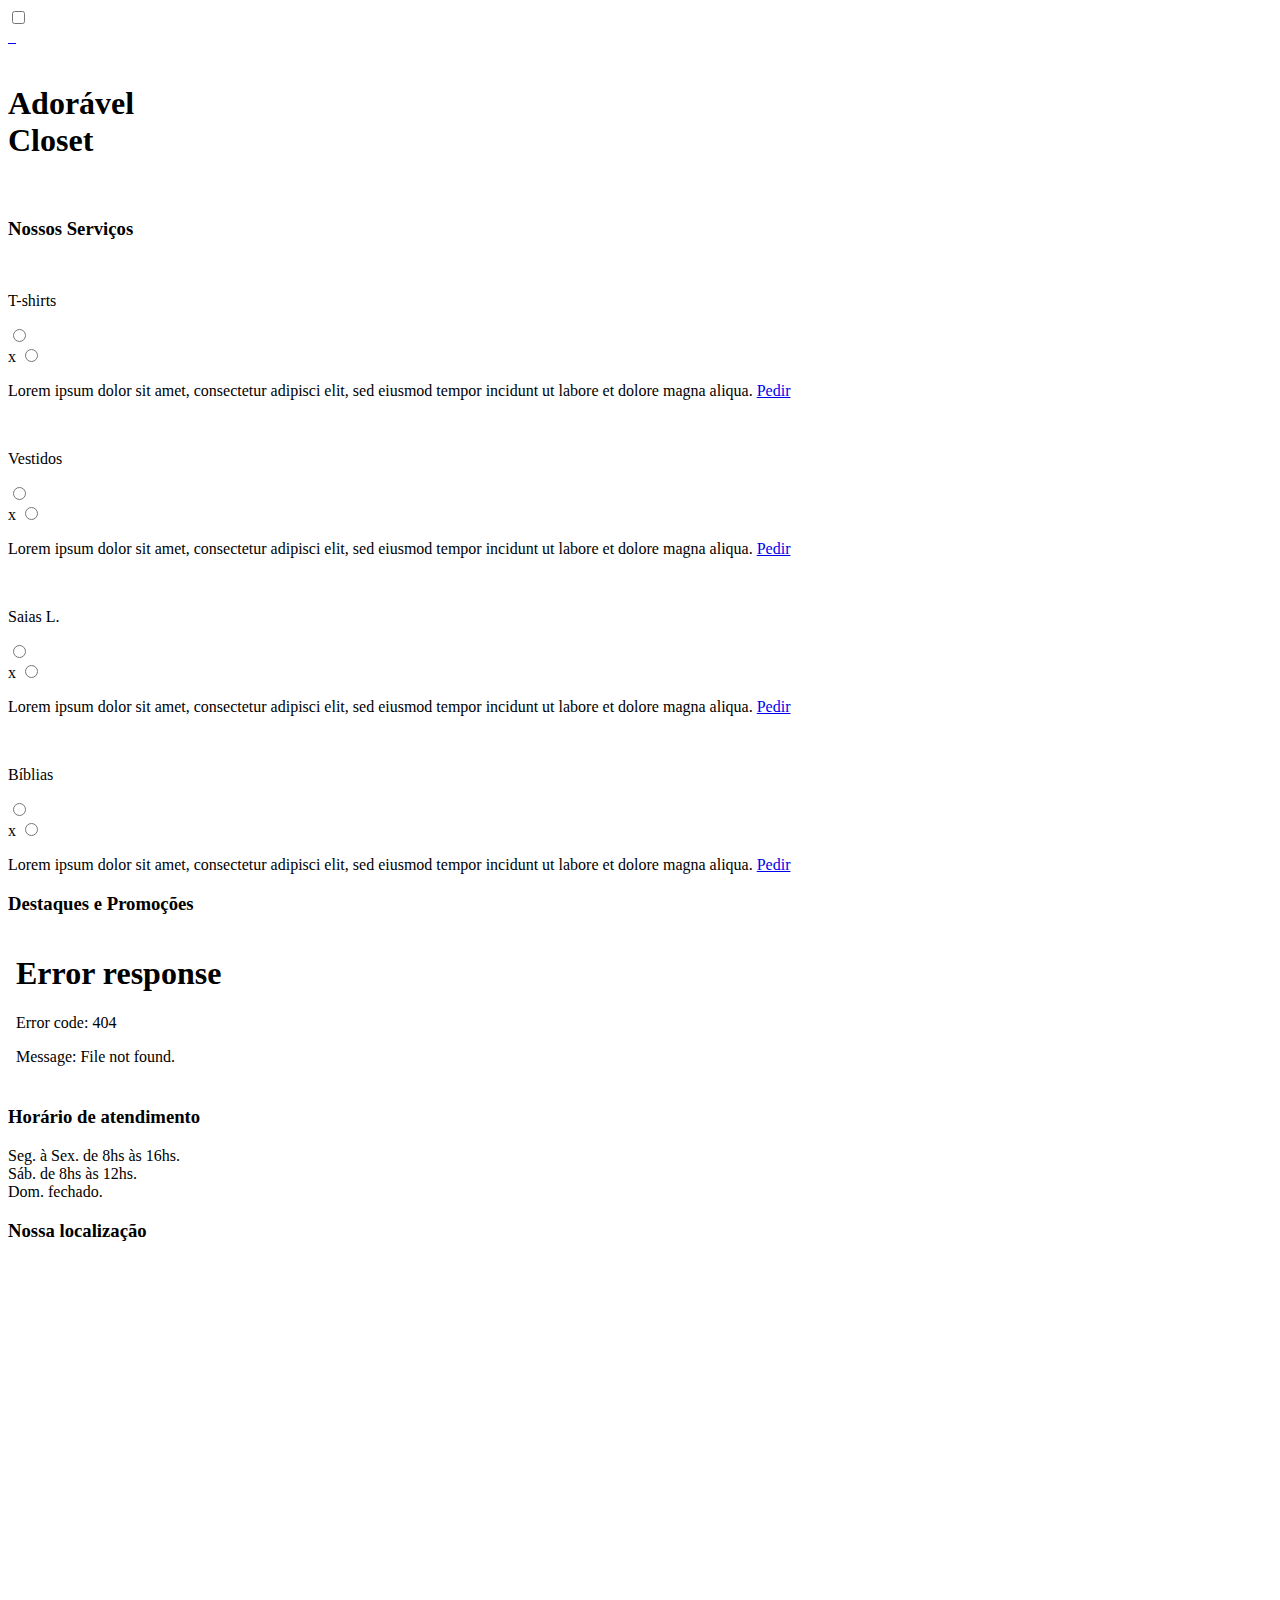
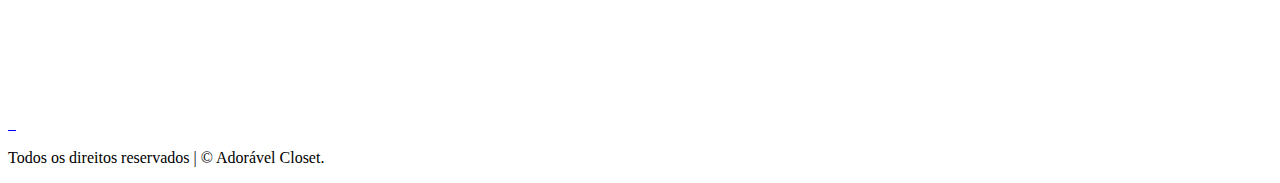
==== index.html @ 3585af01 "Rename Index.html to index.html" ====
<!DOCTYPE html>
<html>

<head>
  <meta charset="UTF-8">
  <meta name="viewport" content="width=device-width, initial-scale=1">
  <link rel="stylesheet" href="assets/css/style.css">
  <title></title>
</head>

<body>
  <label for="check-menu" id="lab-menu"></label>
  <input type="checkbox" name="" id="check-menu" value="" />
  <div class="menu">
    <a class="link-rede" href="https://m.facebook.com/profile.php?id=100011675019200">
      <img class="img-icone" src="assets/img/f.png" alt="" />
    </a>
    <a class="link-rede" href="https://www.instagram.com/adoravel_closet/">
      <img class="img-icone" src="assets/img/i.png" alt="" />
    </a>
    <a class="link-rede" href="https://wa.me/558587224161?text=Olá,%20Adorável%20Closet!">
      <img class="img-icone" src="assets/img/w.png" alt="" />
    </a>
  </div>
  <header class="cabecalho">
    <div class="logo">
      <img class="img-logo" src="assets/img/logo.jpg" alt="">
    </div>
    <h1>Adorável</br> Closet</h1>
    <h2></h2>
    <div class="banner">
      <img class="img-banner" src="assets/img/banner.png" alt="" />
    </div>
  </header>
  <main>
    <h3>Nossos Serviços</h3>
    <section class="bloco" id="bloco1">
      <label for="rad1" class="lab-rad" id="lab-rad1"><img class="img-lab" src="assets/img/img4.png" alt=""><p class="titulo-categ">T-shirts</p></label>
      <input type="radio" name="rads" id="rad1" value="" />
      <div class="card" id="card1">
        <label for="fechar-card" class="lab-fechar">x</label>
        <input type="radio" name="rads" id="fechar-card" value="" />
        <img class="img-categ" src="assets/img/img4.png" alt="" />
        <p class="texto-card">
          Lorem ipsum dolor sit amet, consectetur adipisci elit, sed eiusmod tempor incidunt ut labore et dolore magna aliqua.
          <a class="link-card" href="#">Pedir</a>
        </p>
      </div>
      
      <label for="rad2" class="lab-rad"><img class="img-lab" src="assets/img/img3.png" alt="">
      <p class="titulo-categ">Vestidos</p></label>
      <input type="radio" name="rads" id="rad2" value="" />
      <div class="card" id="card2">
        <label for="fechar-card" class="lab-fechar">x</label>
        <input type="radio" name="rads" id="fechar-card" value="" />
        <img class="img-categ" src="assets/img/img3.png" alt="" />
        <p class="texto-card">
          Lorem ipsum dolor sit amet, consectetur adipisci elit, sed eiusmod tempor incidunt ut labore et dolore magna aliqua.
          <a class="link-card" href="#">Pedir</a>
      </div>
      
      <label for="rad3" class="lab-rad">
        <img class="img-lab" src="assets/img/img5.png" alt="">
        <p class="titulo-categ">Saias L.</p></label>
      <input type="radio" name="rads" id="rad3" value="" />
      <div class="card" id="card3">
        <label for="fechar-card" class="lab-fechar">x</label>
        <input type="radio" name="rads" id="fechar-card" value="" />
        <img class="img-categ" src="assets/img/img5.png" alt="" />
        <p class="texto-card">
          Lorem ipsum dolor sit amet, consectetur adipisci elit, sed eiusmod tempor incidunt ut labore et dolore magna aliqua.
          <a class="link-card" href="#">Pedir</a>
      </div>
      
      <label for="rad4" class="lab-rad">
        <img class="img-lab" src="assets/img/img6.png" alt="">
        <p class="titulo-categ">Bíblias</p></label>
      <input type="radio" name="rads" id="rad4" value="" />
      <div class="card" id="card4">
        <label for="fechar-card" class="lab-fechar">x</label>
        <input type="radio" name="rads" id="fechar-card" value="" />
        <img class="img-categ" src="assets/img/img6.png" alt="" />
        <p class="texto-card">
                  Lorem ipsum dolor sit amet, consectetur adipisci elit, sed eiusmod tempor incidunt ut labore et dolore magna aliqua.
        <a class="link-card" href="#">Pedir</a>
      </div>
      
    </section>
    
    
    <h3>Destaques e Promoções</h3>
    <section class="bloco">
      <div class="slide-destaques">
        <iframe src="assets/html/pagdestaques.html" frameborder="0" width="" height="" class="iframe-dest"></iframe>
      </div>
    </section>
    <h3>Horário de atendimento</h3>
    <section class="bloco" id="bloco-horario">
      <p class="texto-hora">
        Seg. à Sex. de 8hs às 16hs.</br>
        Sáb. de 8hs às 12hs.</br>
        Dom. fechado.
      </p>
    </section>
    
    <h3>Nossa localização</h3>
    <section class="bloco" id="bloco-local">
      
       <iframe class="iframe-local" src="https://www.google.com/maps/embed?pb=!1m18!1m12!1m3!1d3981.140883485526!2d-38.625360199999996!3d-3.7795104!2m3!1f0!2f0!3f0!3m2!1i1024!2i768!4f13.1!3m3!1m2!1s0x7c74cecf295124b%3A0x5a8c02494056b98f!2sRua%20Luminosa%2C%204169%20-%20Mal.%20Rondon%2C%20Fortaleza%20-%20CE%2C%2060540-256!5e0!3m2!1spt-BR!2sbr!4v1653739055328!5m2!1spt-BR!2sbr" width="600" height="450" style="border:0;" allowfullscreen="" loading="lazy" referrerpolicy="no-referrer-when-downgrade"></iframe>
    </section>
  </main>
  <footer class="rodape">
    <div class="menu-rodape" id="menu-rodape">
      <a class="link-rede" href="https://m.facebook.com/profile.php?id=100011675019200">
        <img class="img-icone" src="assets/img/f.png" alt="" />
        </a>
      <a class="link-rede" href="https://www.instagram.com/adoravel_closet/">
        <img class="img-icone" src="assets/img/i.png" alt="" />
      </a>
      <a class="link-rede" href="https://wa.me/558587224161?text=Olá,%20Adorável%20Closet!">
        <img class="img-icone" src="assets/img/w.png" alt="" />
      </a>
    </div>
    <p class="copy">Todos os direitos reservados | © Adorável Closet.</p>
  </footer>
</body>

</html>
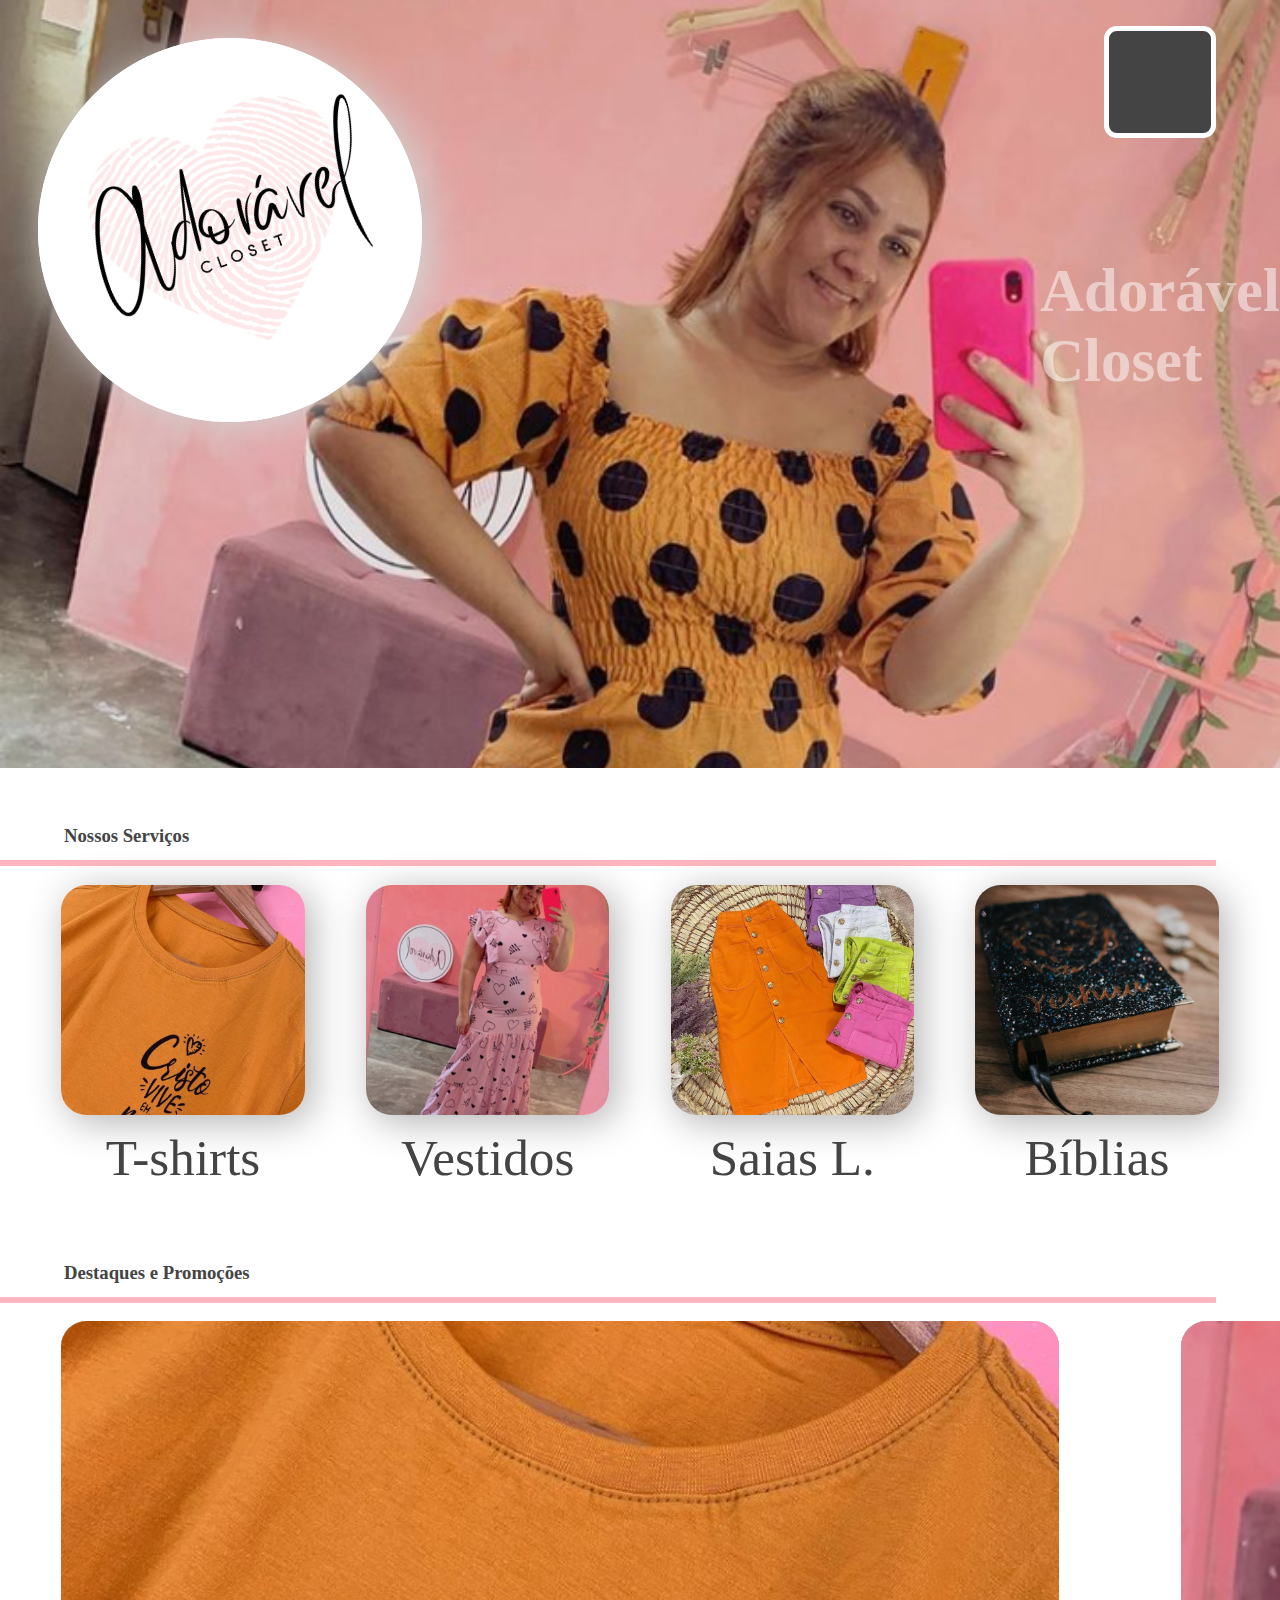
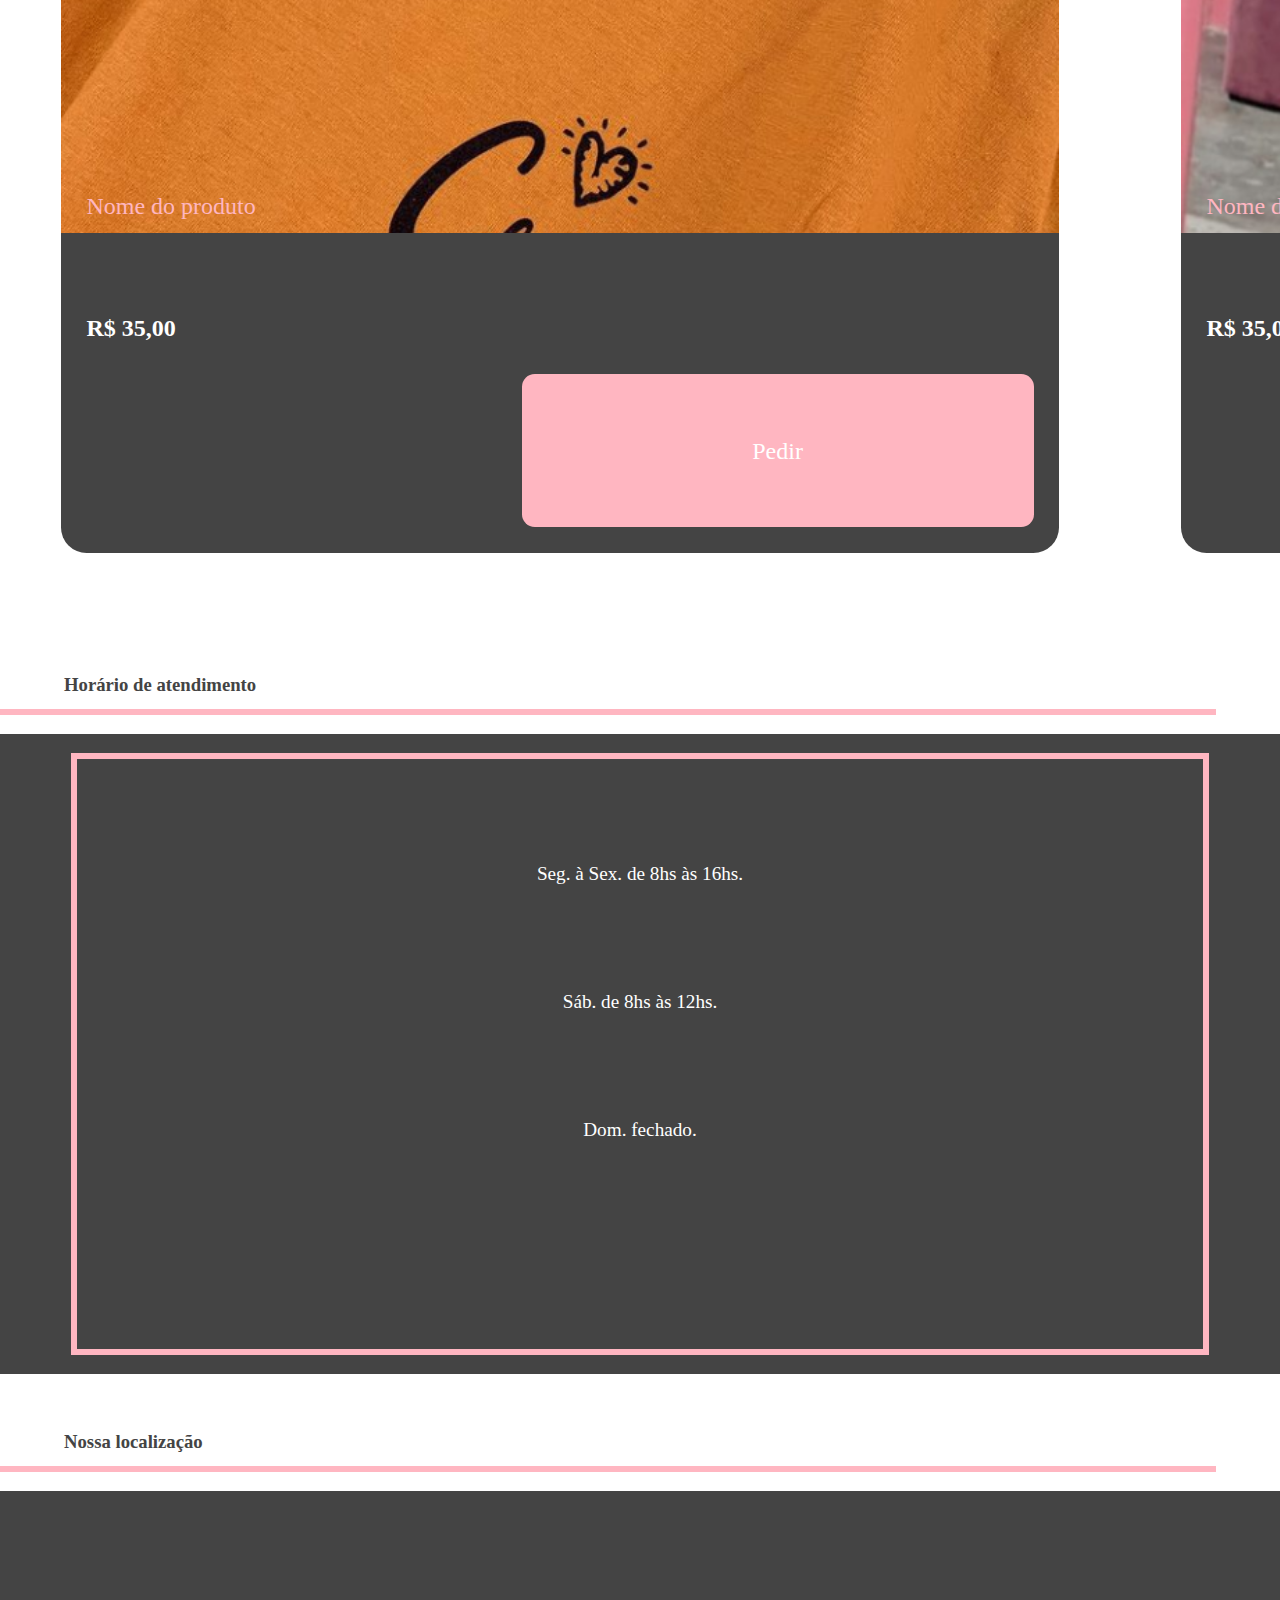
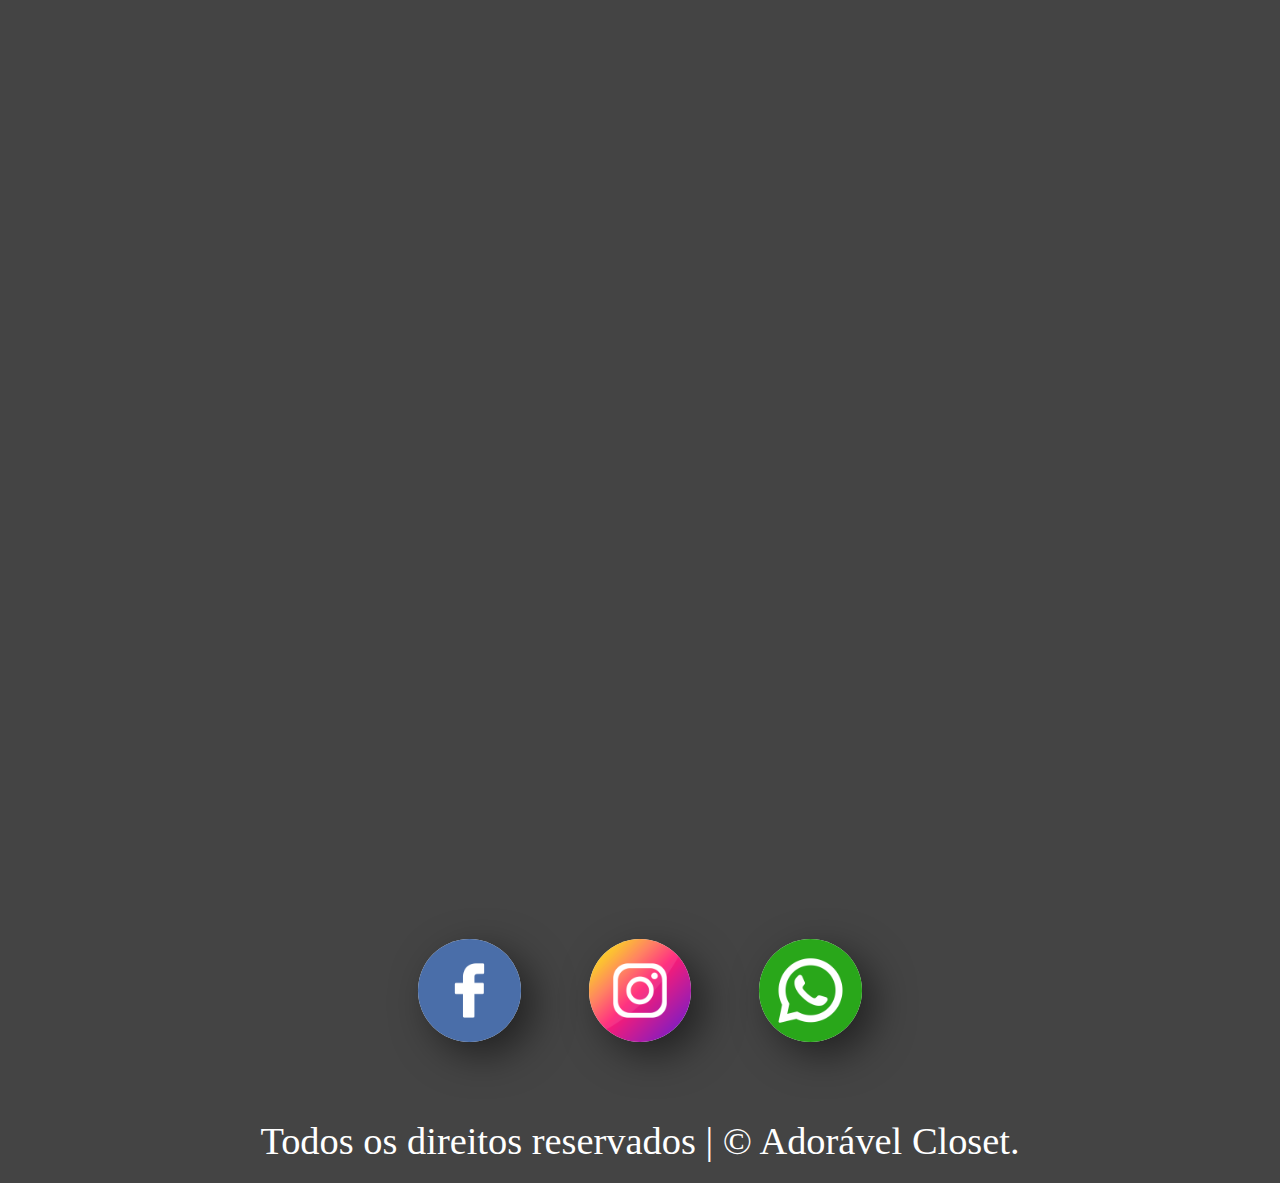
==== commit 175c3ecb: "Update index.html" ====
--- a/index.html
+++ b/index.html
@@ -43,7 +43,7 @@
         <img class="img-categ" src="assets/img/img4.png" alt="" />
         <p class="texto-card">
           Lorem ipsum dolor sit amet, consectetur adipisci elit, sed eiusmod tempor incidunt ut labore et dolore magna aliqua.
-          <a class="link-card" href="#">Pedir</a>
+          <a class="link-card" href="https://wa.me/558587224161?text=Olá,%20Adorável%20Closet!">Pedir</a>
         </p>
       </div>
       
@@ -56,7 +56,8 @@
         <img class="img-categ" src="assets/img/img3.png" alt="" />
         <p class="texto-card">
           Lorem ipsum dolor sit amet, consectetur adipisci elit, sed eiusmod tempor incidunt ut labore et dolore magna aliqua.
-          <a class="link-card" href="#">Pedir</a>
+          <a class="link-card" href="https://wa.me/558587224161?text=Olá,%20Adorável%20Closet!">Pedir</a>
+          </p>
       </div>
       
       <label for="rad3" class="lab-rad">
@@ -69,7 +70,8 @@
         <img class="img-categ" src="assets/img/img5.png" alt="" />
         <p class="texto-card">
           Lorem ipsum dolor sit amet, consectetur adipisci elit, sed eiusmod tempor incidunt ut labore et dolore magna aliqua.
-          <a class="link-card" href="#">Pedir</a>
+          <a class="link-card" href="https://wa.me/558587224161?text=Olá,%20Adorável%20Closet!">Pedir</a>
+          </p>
       </div>
       
       <label for="rad4" class="lab-rad">
@@ -82,7 +84,8 @@
         <img class="img-categ" src="assets/img/img6.png" alt="" />
         <p class="texto-card">
                   Lorem ipsum dolor sit amet, consectetur adipisci elit, sed eiusmod tempor incidunt ut labore et dolore magna aliqua.
-        <a class="link-card" href="#">Pedir</a>
+        <a class="link-card" href="https://wa.me/558587224161?text=Olá,%20Adorável%20Closet!">Pedir</a>
+        </p>
       </div>
       
     </section>
--- a/assets/css/style.css
+++ b/assets/css/style.css
@@ -0,0 +1,345 @@
+body{
+  margin: 0;
+  padding: 0;
+  font-size: 1rem;
+  font-family: 'roboto';
+  color: #444;
+}
+.cabecalho{
+  background: whitesmoke;
+  width: 100vw;
+  height: 60vw;
+  position: relative;
+  margin-top: 0;
+  transition: .1s;
+}
+.banner{
+  position: absolute;
+  width: 100%;
+  height: 100%;
+  top: 0;
+  background: white;
+}
+.img-banner{
+  width: 100%;
+  height: 100%;
+  object-fit: cover;
+  object-position: top;
+}
+h1{
+  position: absolute;
+  margin: auto;
+  background: ;
+  right: 0;
+  top: 20vw;
+  font-family: ;
+  font-size: 3.8rem;
+  width: ;
+  color: white;
+  font-weight: 900;
+  z-index: 9;
+  text-shadow: 1vw 1vw 3vw whit;
+  opacity: .5;
+}
+h2{
+  background: red;
+  position: absolute;
+  width: ;
+  font-size: 1rem;
+  left: 37.2vw;
+  top: 48vw;
+  color: lightpink;
+  font-weight: 300;
+  letter-spacing: 1vw;
+  font-weight: 900;
+}
+.logo{
+  background: white;
+  position: relative;
+  margin: ;
+  width: 30vw;
+  height: 30vw;
+  left: 3vw;
+  top: 3vw;
+  border-radius: 100%;
+  box-shadow: .5vw .5vw 3vw lightgrey;
+  animation-name: animalogo;
+  animation-duration: 3s;
+  z-index: 9;
+  transform: rotate(-20deg)
+}
+@keyframes animalogo{
+  25%{
+    
+  }
+  50%{
+    
+  }
+  75%{
+    
+  }
+  100%{
+    
+  }
+}
+.img-logo{
+  width: 100%;
+  height: 100%;
+  border-radius: 100%;
+}
+#lab-menu{
+  background: #444;
+  width: 8vw;
+  height: 8vw;
+  display: block;
+  position: absolute;
+  right: 5vw;
+  top: 2vw;
+  border-radius: 1vw;
+  z-index: 9;
+  border: .4vw solid white;
+}
+.menu{
+  background: white;
+  width: 40vw;
+  height: 10vw;
+  position: absolute;
+  right: 15vw;
+  top: 1.5vw;
+  display: flex;
+  justify-content: space-evenly;
+}
+.link-rede{
+  display: block;
+  width: 8vw;
+  height: 8vw;
+  position: relative;
+  top: 1vw;
+  border-radius: 100%;
+  background: whitesmoke;
+  box-shadow: 1vw 1vw 3vw rgba(0, 0, 0, .5);
+}
+#check-menu{
+  display: none;
+}
+#check-menu:checked~.cabecalho{
+  transition: .1s;
+  margin-top: 13vw;
+}
+
+main{
+  background: white;
+  width: 100vw;
+  height: vw;
+  position: relative;
+}
+h3{
+  padding-top: 3vw;
+  padding-left: 5vw;
+  padding-bottom: 1vw;
+  background: white;
+  border-bottom: solid .5vw lightpink;
+  width: 90vw;
+}
+.bloco{
+  background: white;
+  width: 100vw;
+  height: vw;
+  display: flex;
+  justify-content: space-evenly;
+  
+}
+#bloco1{
+  height: 25vw;
+}
+.lab-rad{
+  background: white;
+  display: block;
+  width: 19vw;
+  position: relative;
+  height: 18vw;
+  border-radius: 2vw;
+  box-shadow: .5vw .5vw 3vw rgba(0,0,0,.3);
+}
+.titulo-categ{
+  position: relative;
+  top: 15vw;
+  font-weight: 500;
+  font-size: 4vw;
+  text-align: center;
+}
+#rad1,#rad2,#rad3,#rad4{
+  display: none;
+}
+.card{
+  background: white;
+  position: relative;
+  width: 100vw;
+  height: 168vw;
+  z-index: 9;
+  position: absolute;
+  left: -100vw;
+  top: 35vw;
+  transition: .3s;
+}
+.texto-card{
+  background: pink;
+  position: relative;
+  width: 80vw;
+  margin: auto;
+  padding: 5vw;
+}
+.link-card{
+  background: #444;
+  color: white;
+  display: block;
+  padding: 2vw;
+  position: relative;
+  top: 2vw;
+  text-align: center;
+  font-size: 1.5rem;
+  text-decoration: none;
+}
+#rad1:checked~#card1{
+  transition: .3s;
+  left: 0;
+  background: ;
+}
+#rad2:checked~#card2{
+  transition: .3s;
+  left: 0;
+  background: ;
+}
+#rad3:checked~#card3{
+  transition: .3s;
+  left: 0;
+  background: ;
+}
+#rad4:checked~#card4{
+  transition: .3s;
+  left: 0;
+}
+
+.lab-fechar{
+  background: #444;
+  text-align: center;
+  line-height: 8vw;
+  width: 8vw;
+  height: 8vw;
+  border-radius: 100%;
+  display: block;
+  position: absolute;
+  right: 7vw;
+  top: 4vw;
+  color: white;
+  font-weight: 500;
+  z-index: 9;
+}
+.img-lab{
+  width: 100%;
+  height: 100%;
+  border-radius: 2vw;
+  object-fit: cover;
+  object-position: center;
+  position: absolute;
+}
+.img-categ{
+  background: whitesmoke;
+  object-fit: cover;
+  object-position: center;
+  width: 90vw;
+  height: 90vw;
+  position: relative;
+  margin: auto;
+  display: block;
+  top: 2vw;
+  border-radius: 2vw;
+}
+.slide-destaques{
+  background: whitesmoke;
+  width: 100vw;
+  height: 70vw;
+  position: relative;
+  display: flex;
+  justify-content: space-around;
+}
+#fechar-card{
+  display: none;
+}
+.iframe-dest{
+  background: white;
+  width: 100vw;
+  height: 70vw;
+  margin: auto;
+  position: relative;
+  
+}
+.destaques{
+  background: red;
+  width: 80vw;
+  height: 60vw;
+  position: relative;
+  display: block;
+}
+.card-destaques{
+  background: #444;
+  width: 80vw;
+  height: 50vw;
+}
+#bloco-horario{
+  background: #444;
+  width: 100vw;
+  height: 50vw;
+}
+.texto-hora{
+  border: solid lightpink .5vw;
+  padding: 4vw;
+  height: vw;
+  width: 80vw;
+  text-align: center;
+  line-height: 10vw;
+  font-size: 1.2rem;
+  color: white;
+  font-weight: 300;
+}
+#bloco-local{
+  height: 70vw;
+  background: #444;
+  border-top: solid #444 1vw;
+}
+.iframe-local{
+  width: 98vw;
+  height: 70vw;
+  margin: auto;
+}
+.rodape{
+  background: #444;
+  width: 100vw;
+  height: 30vw;
+  position: relative;
+}
+.menu-rodape{
+  background: transparent;
+  width: 40vw;
+  height: 10vw;
+  position: relative;
+  margin: auto;
+  top: 10vw;
+  display: flex;
+  justify-content: space-around;
+}
+.img-icone{
+  width: 100%;
+  height: 100%;
+  border-radius: 100%;
+  
+}
+.copy{
+  background: transparent;
+  color: white;
+  text-align: center;
+  position: relative;
+  top: 15vw;
+  margin: auto;
+  font-size: 3vw;
+}
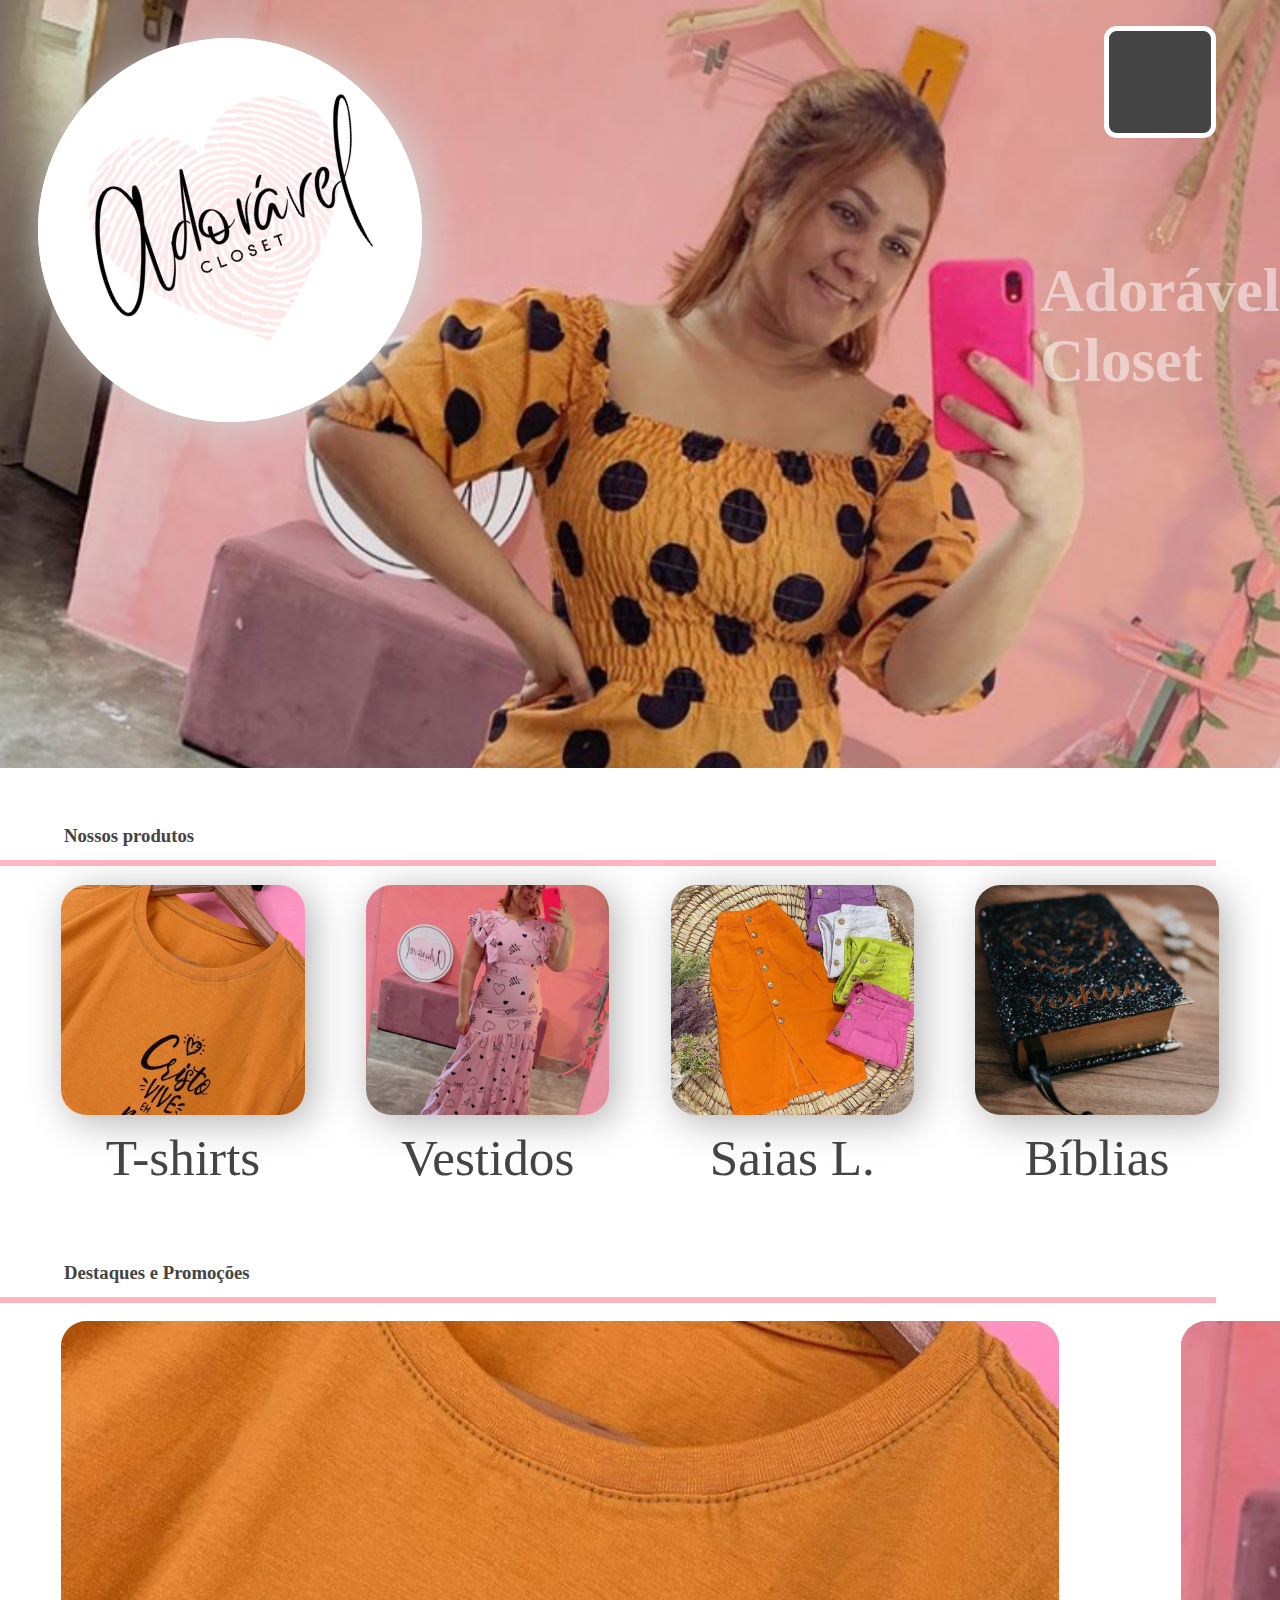
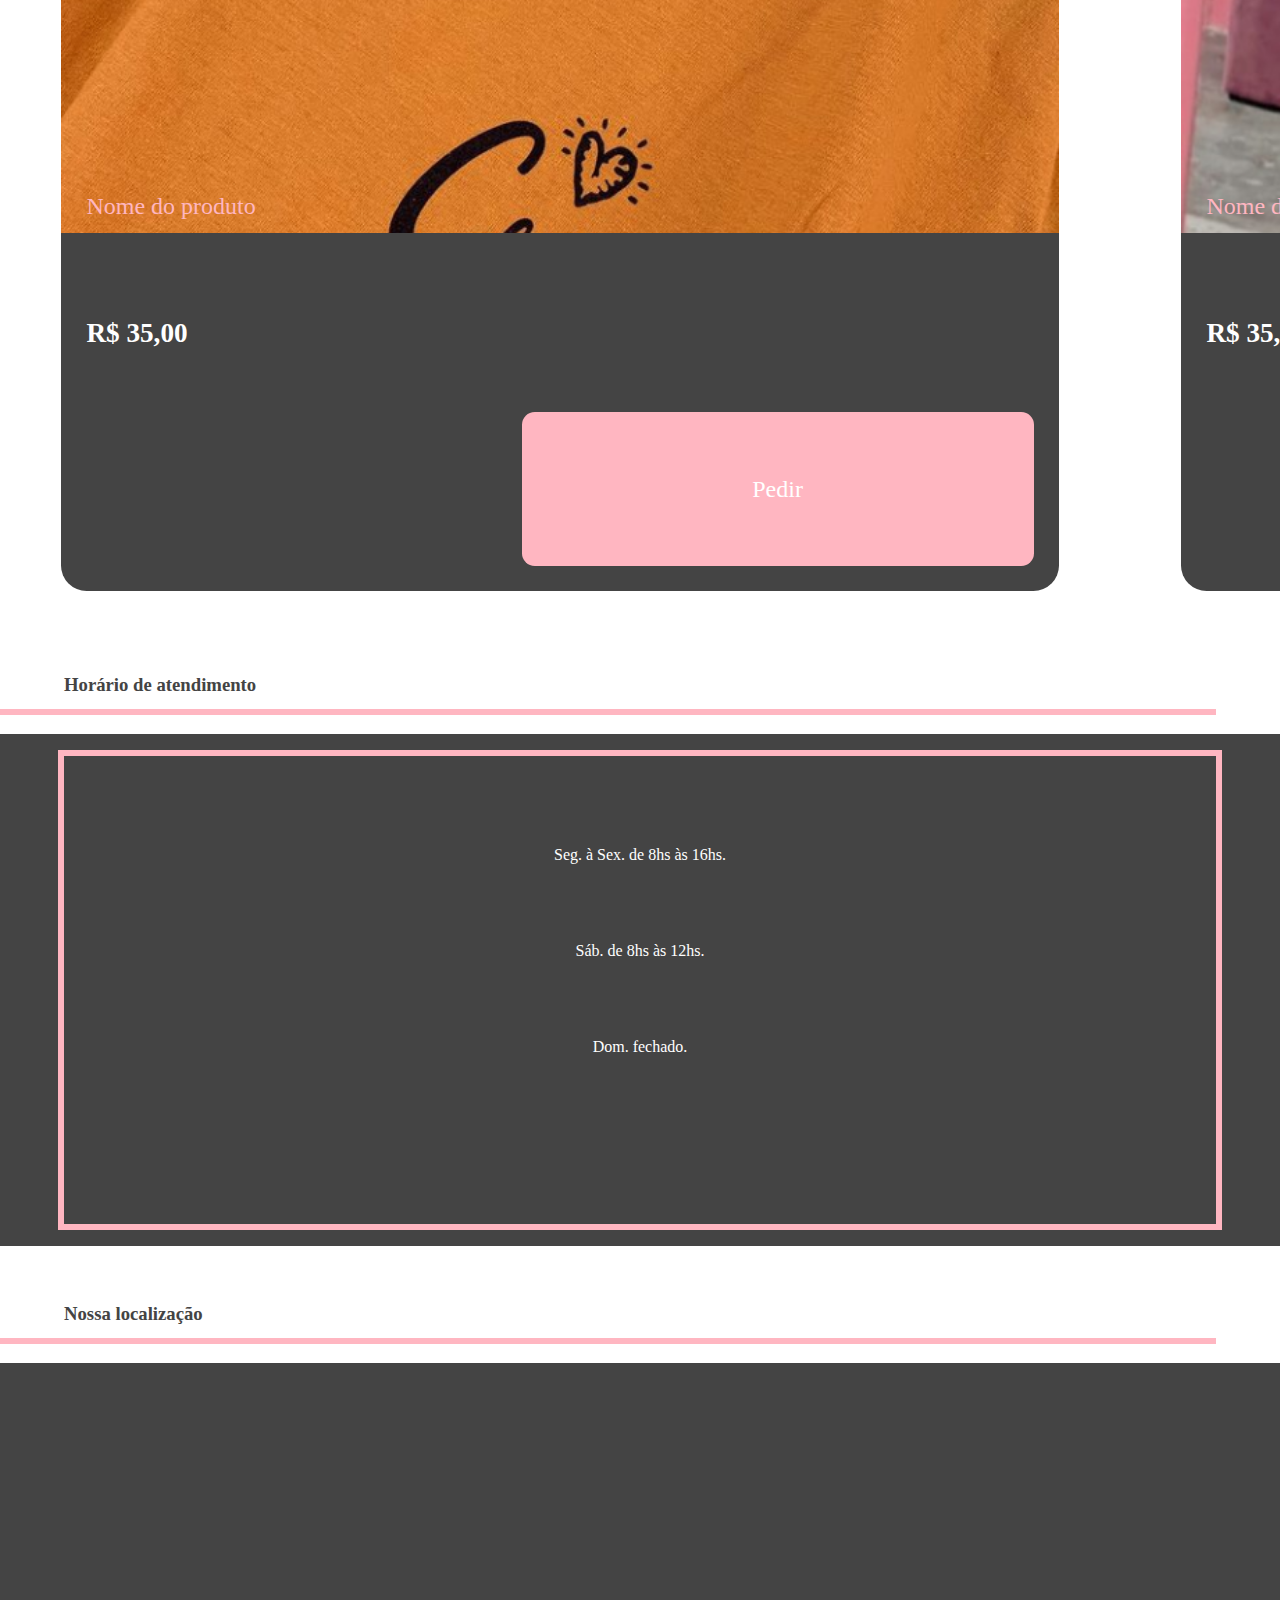
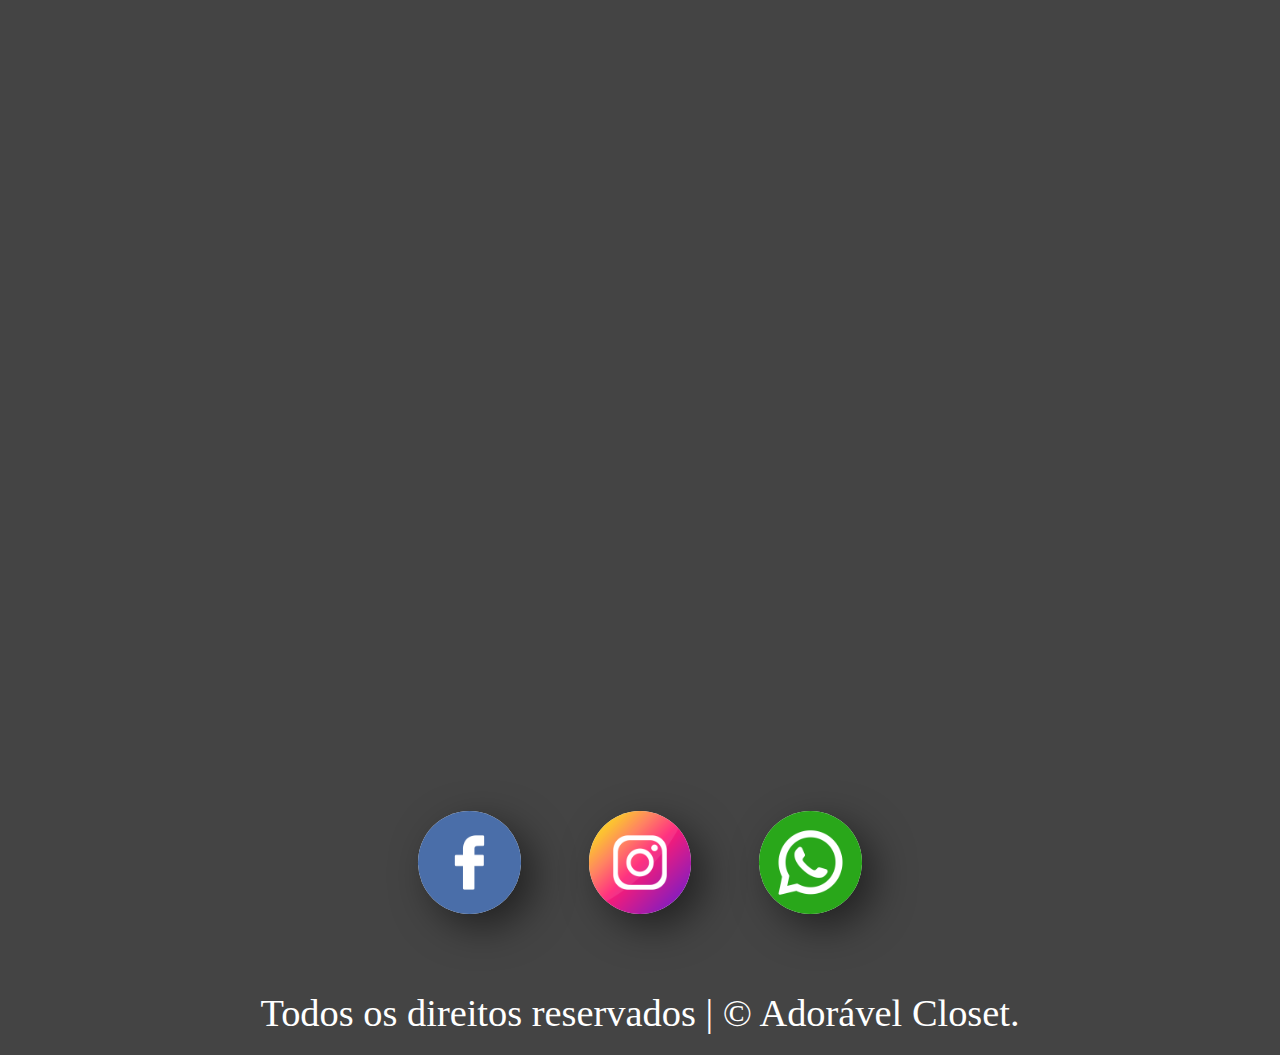
==== commit 69eae77b: "Update index.html" ====
--- a/index.html
+++ b/index.html
@@ -33,7 +33,7 @@
     </div>
   </header>
   <main>
-    <h3>Nossos Serviços</h3>
+    <h3>Nossos produtos</h3>
     <section class="bloco" id="bloco1">
       <label for="rad1" class="lab-rad" id="lab-rad1"><img class="img-lab" src="assets/img/img4.png" alt=""><p class="titulo-categ">T-shirts</p></label>
       <input type="radio" name="rads" id="rad1" value="" />
--- a/assets/css/style.css
+++ b/assets/css/style.css
@@ -172,14 +172,14 @@
   display: none;
 }
 .card{
-  background: white;
-  position: relative;
-  width: 100vw;
-  height: 168vw;
+  background: whitesmoke;
+  position: relative;
+  width: 100vw;
+  height: 158vw;
   z-index: 9;
   position: absolute;
   left: -100vw;
-  top: 35vw;
+  top: 34.5vw;
   transition: .3s;
 }
 .texto-card{
@@ -230,7 +230,7 @@
   display: block;
   position: absolute;
   right: 7vw;
-  top: 4vw;
+  top: 7vw;
   color: white;
   font-weight: 500;
   z-index: 9;
@@ -248,11 +248,11 @@
   object-fit: cover;
   object-position: center;
   width: 90vw;
-  height: 90vw;
-  position: relative;
-  margin: auto;
-  display: block;
-  top: 2vw;
+  height: 100vw;
+  position: relative;
+  margin: auto;
+  display: block;
+  top: 5vw;
   border-radius: 2vw;
 }
 .slide-destaques{
@@ -275,9 +275,9 @@
   
 }
 .destaques{
-  background: red;
+  background: white;
   width: 80vw;
-  height: 60vw;
+  height: 70vw;
   position: relative;
   display: block;
 }
@@ -289,16 +289,16 @@
 #bloco-horario{
   background: #444;
   width: 100vw;
-  height: 50vw;
+  height: 40vw;
 }
 .texto-hora{
   border: solid lightpink .5vw;
   padding: 4vw;
   height: vw;
-  width: 80vw;
-  text-align: center;
-  line-height: 10vw;
-  font-size: 1.2rem;
+  width: 82vw;
+  text-align: center;
+  line-height: 7.5vw;
+  font-size: 1rem;
   color: white;
   font-weight: 300;
 }
@@ -343,3 +343,4 @@
   margin: auto;
   font-size: 3vw;
 }
+
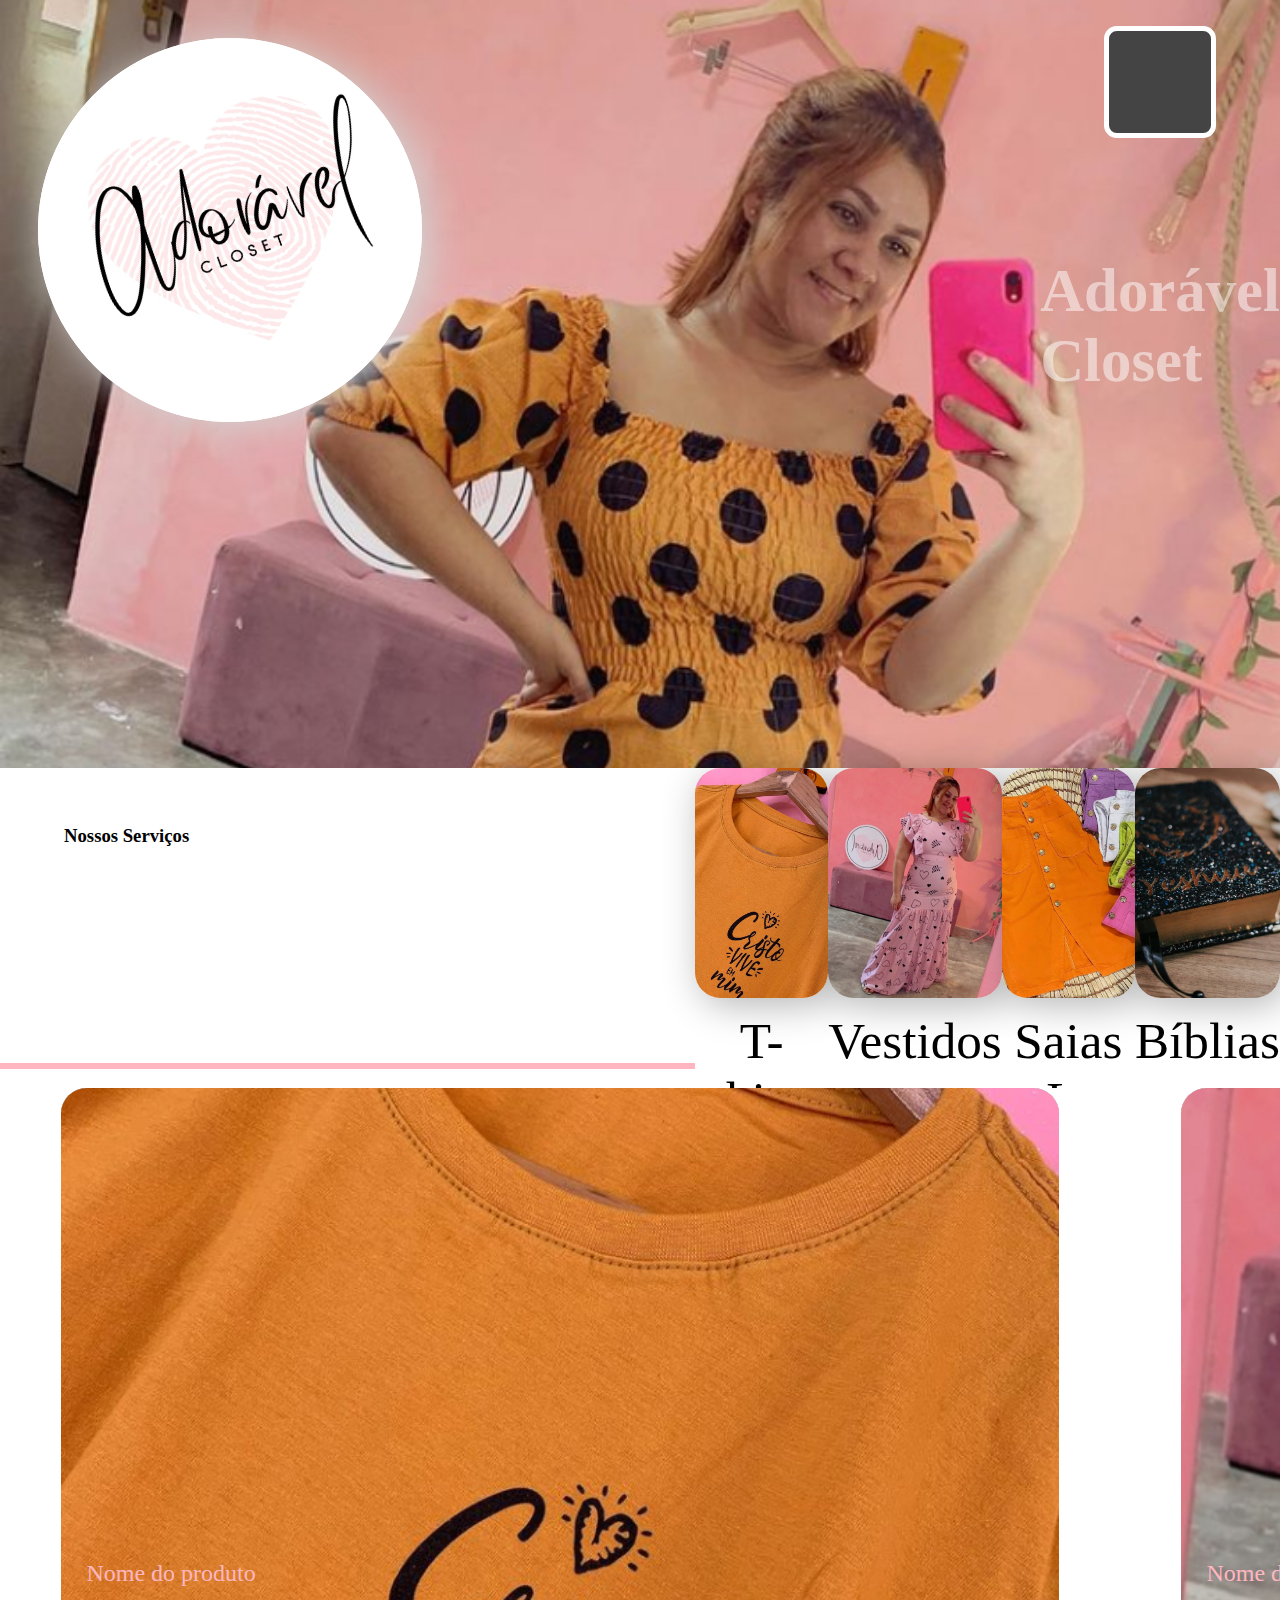
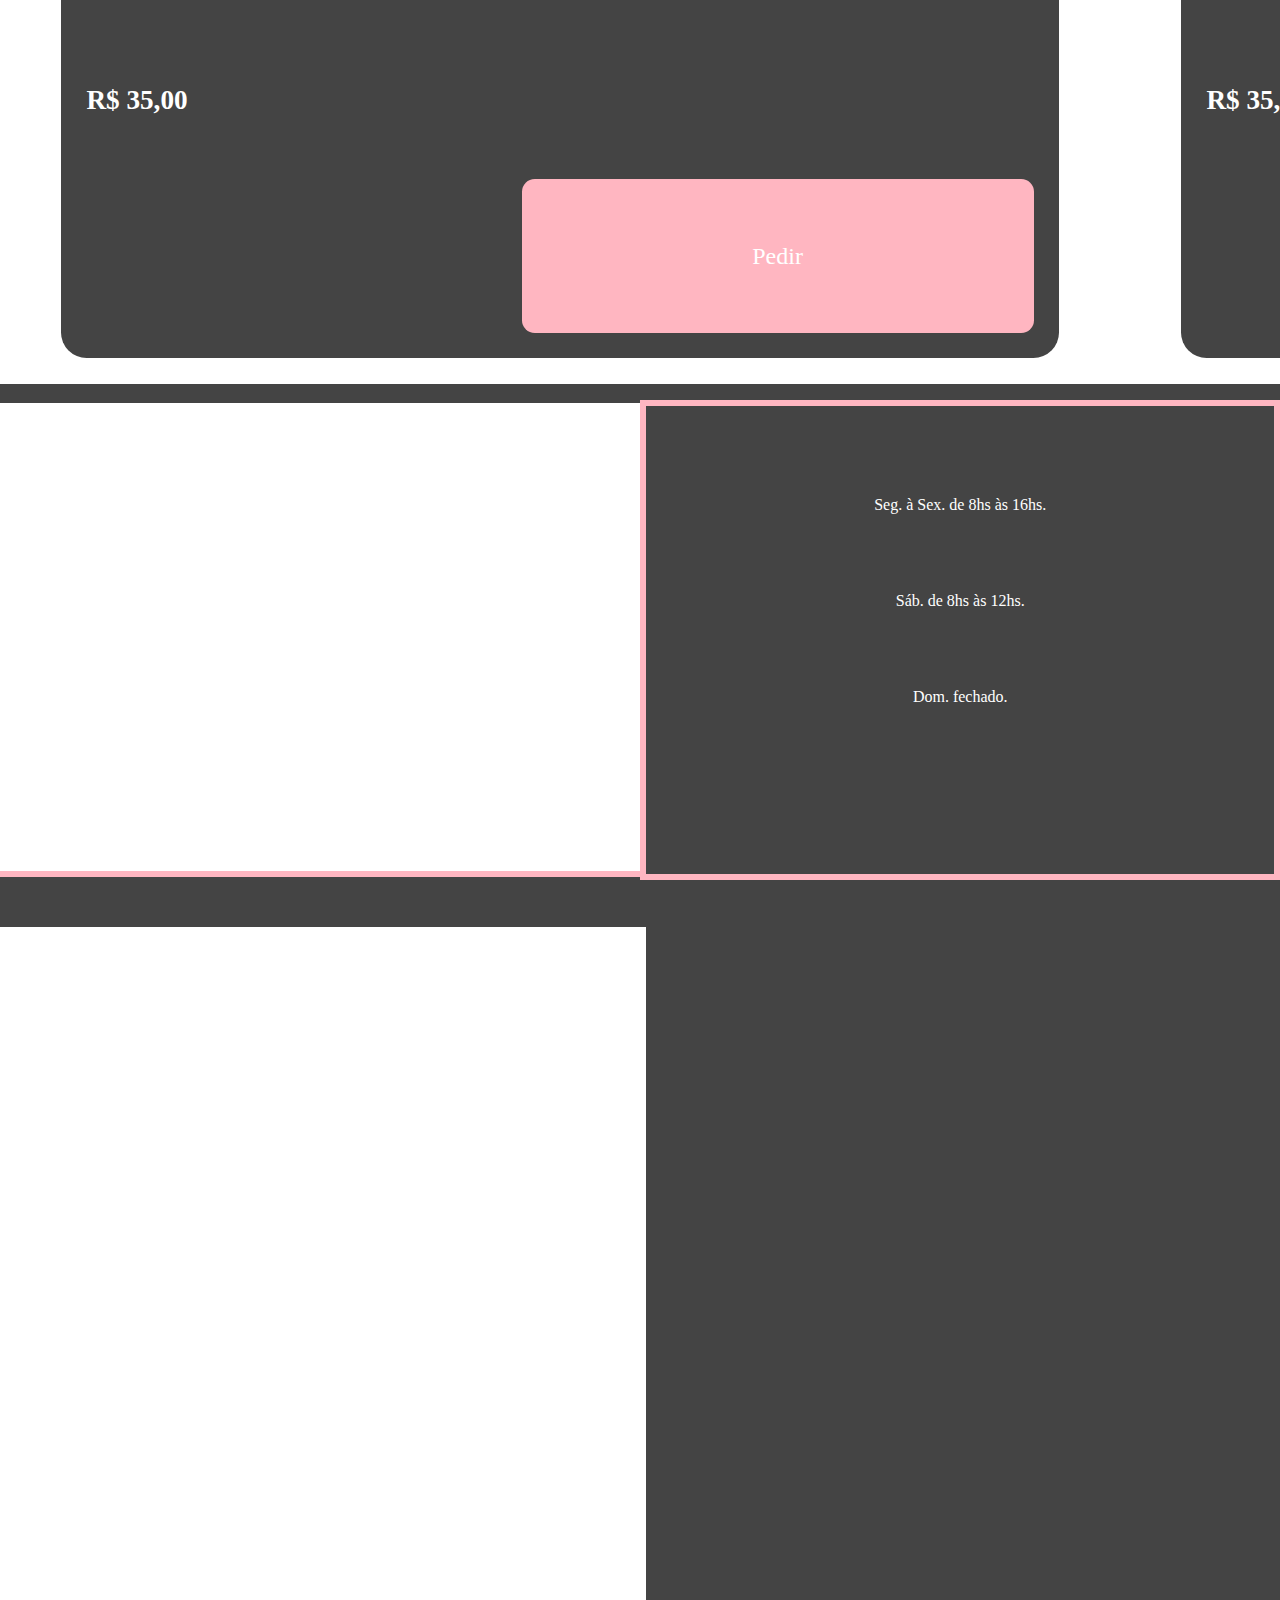
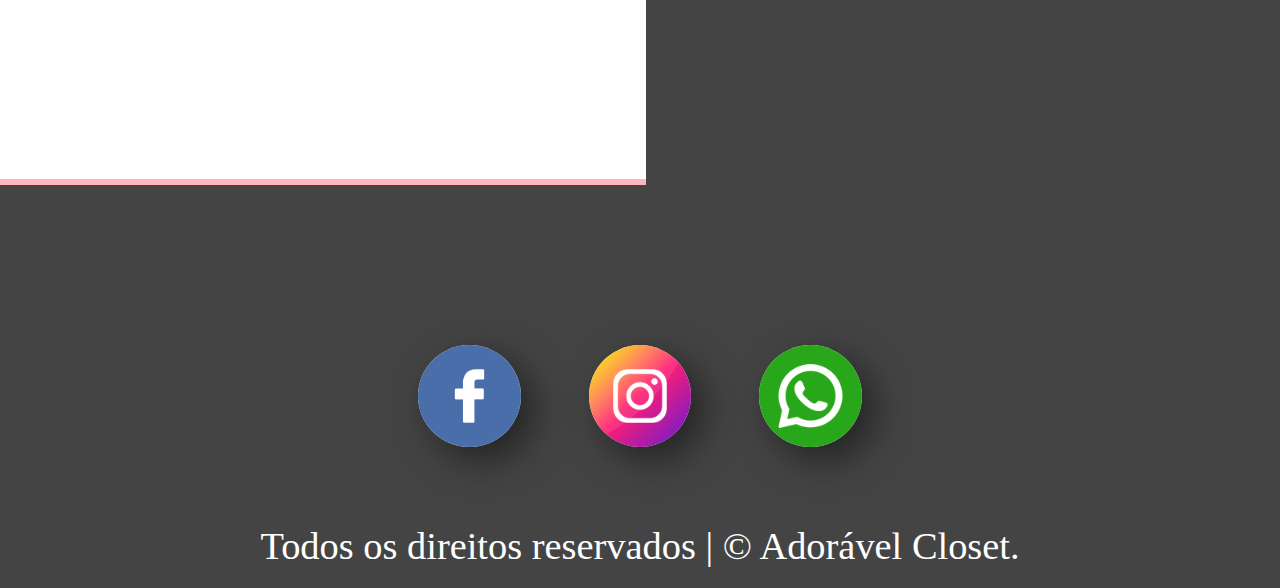
==== commit 21108909: "Update index.html" ====
--- a/index.html
+++ b/index.html
@@ -33,8 +33,9 @@
     </div>
   </header>
   <main>
-    <h3>Nossos produtos</h3>
+    
     <section class="bloco" id="bloco1">
+      <h3>Nossos Serviços</h3>
       <label for="rad1" class="lab-rad" id="lab-rad1"><img class="img-lab" src="assets/img/img4.png" alt=""><p class="titulo-categ">T-shirts</p></label>
       <input type="radio" name="rads" id="rad1" value="" />
       <div class="card" id="card1">
@@ -91,14 +92,16 @@
     </section>
     
     
-    <h3>Destaques e Promoções</h3>
-    <section class="bloco">
+    
+    <section class="bloco" id="bloco2">
+      
       <div class="slide-destaques">
         <iframe src="assets/html/pagdestaques.html" frameborder="0" width="" height="" class="iframe-dest"></iframe>
       </div>
     </section>
-    <h3>Horário de atendimento</h3>
+  
     <section class="bloco" id="bloco-horario">
+      <h3 style="color: white">Horário de atendimento</h3>
       <p class="texto-hora">
         Seg. à Sex. de 8hs às 16hs.</br>
         Sáb. de 8hs às 12hs.</br>
@@ -106,9 +109,9 @@
       </p>
     </section>
     
-    <h3>Nossa localização</h3>
+    
     <section class="bloco" id="bloco-local">
-      
+      <h3 style="color: white">Nossa localização</h3>
        <iframe class="iframe-local" src="https://www.google.com/maps/embed?pb=!1m18!1m12!1m3!1d3981.140883485526!2d-38.625360199999996!3d-3.7795104!2m3!1f0!2f0!3f0!3m2!1i1024!2i768!4f13.1!3m3!1m2!1s0x7c74cecf295124b%3A0x5a8c02494056b98f!2sRua%20Luminosa%2C%204169%20-%20Mal.%20Rondon%2C%20Fortaleza%20-%20CE%2C%2060540-256!5e0!3m2!1spt-BR!2sbr!4v1653739055328!5m2!1spt-BR!2sbr" width="600" height="450" style="border:0;" allowfullscreen="" loading="lazy" referrerpolicy="no-referrer-when-downgrade"></iframe>
     </section>
   </main>
--- a/assets/css/style.css
+++ b/assets/css/style.css
@@ -3,7 +3,7 @@
   padding: 0;
   font-size: 1rem;
   font-family: 'roboto';
-  color: #444;
+  user-select: none;
 }
 .cabecalho{
   background: whitesmoke;
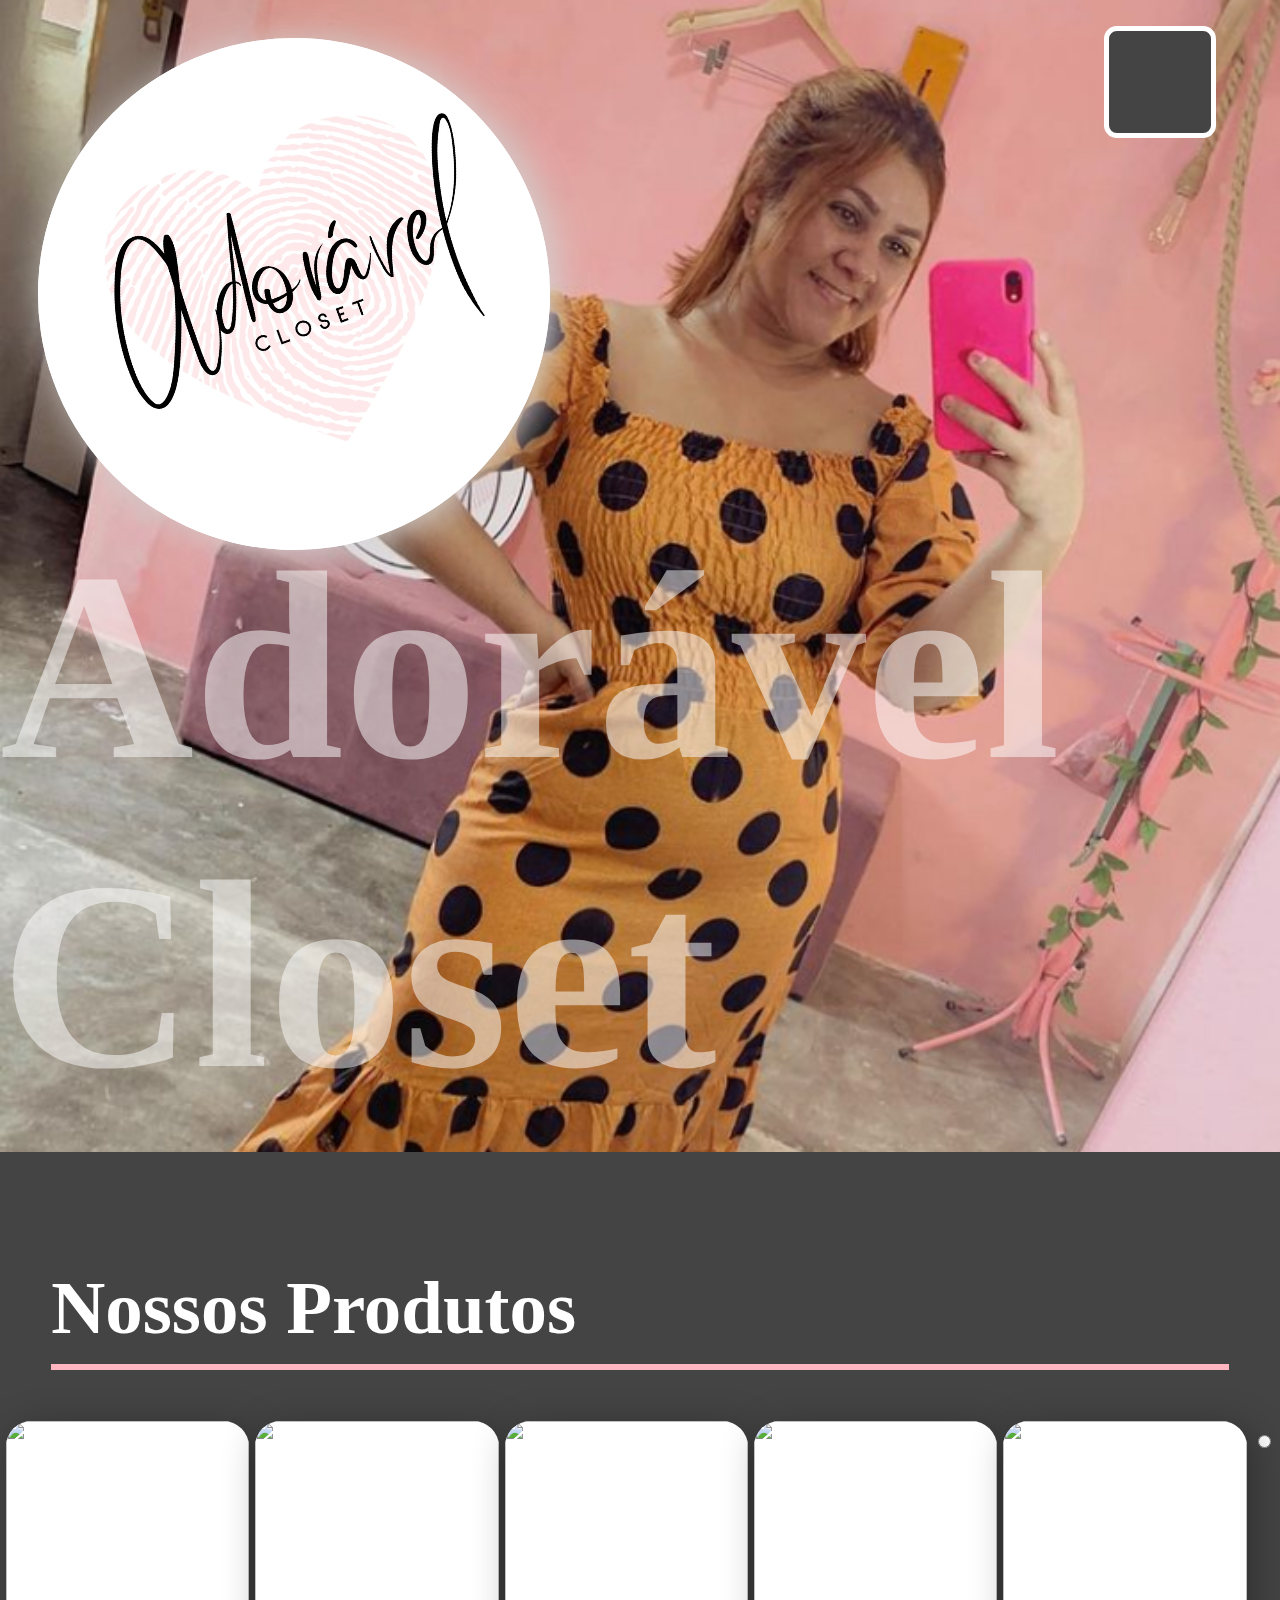
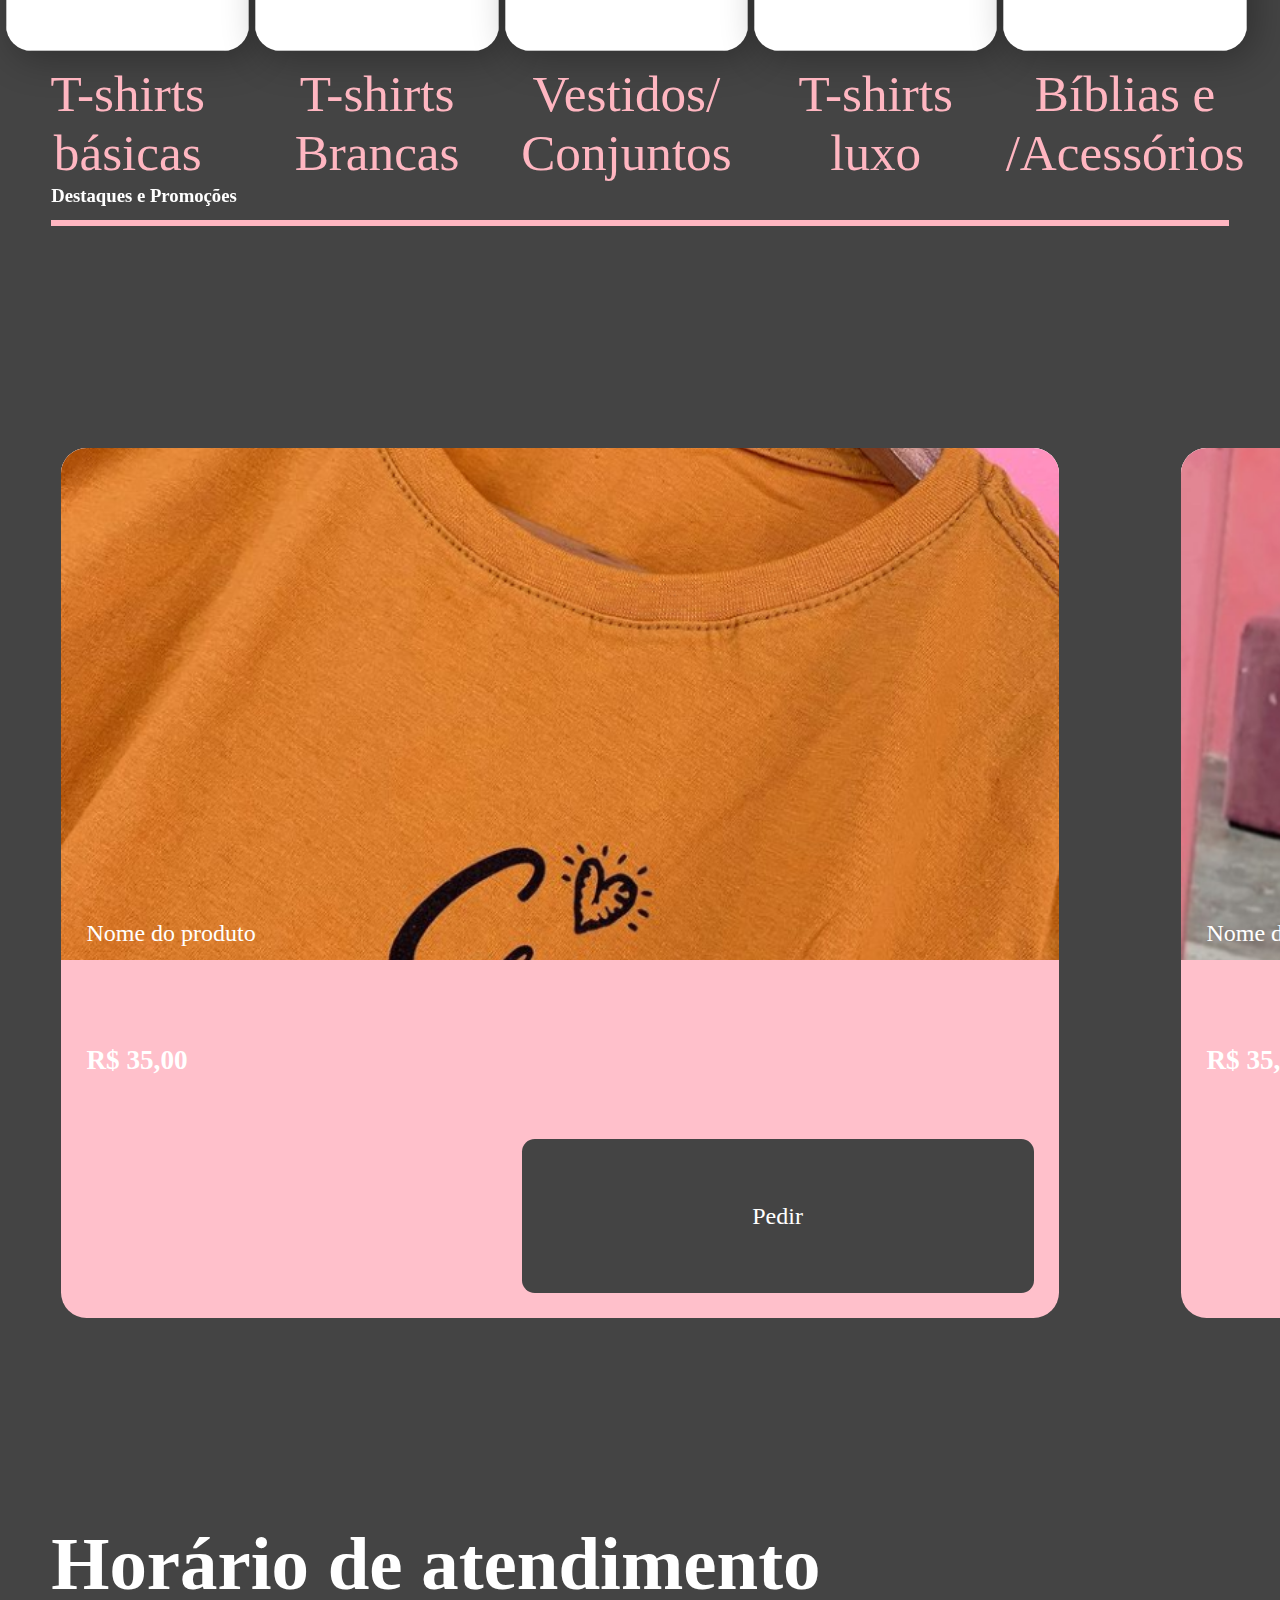
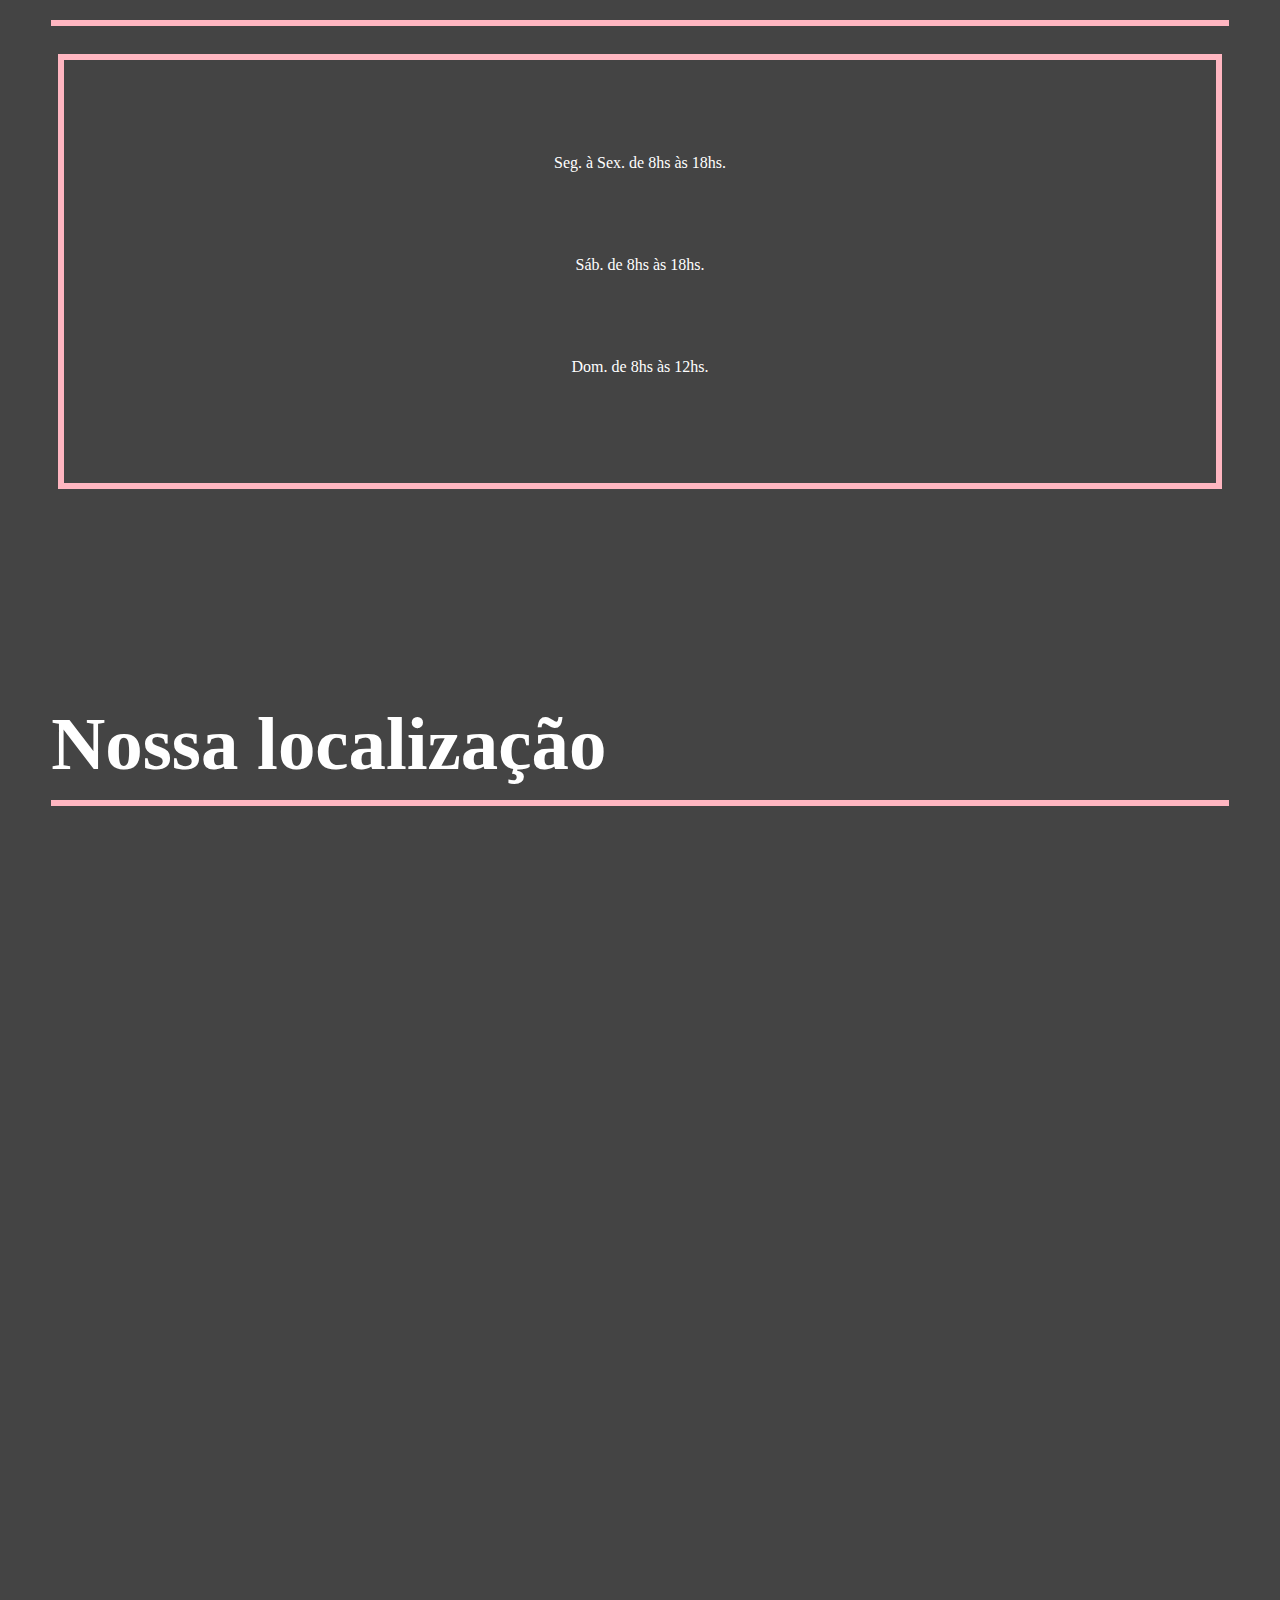
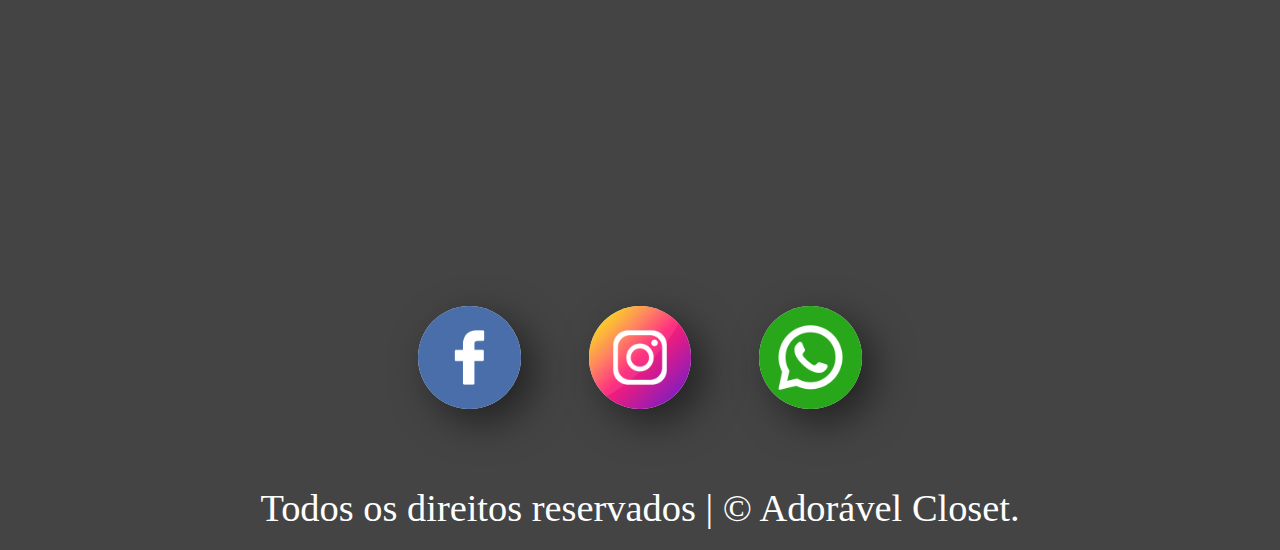
==== commit 7a1a2563: "Update index.html" ====
--- a/index.html
+++ b/index.html
@@ -26,7 +26,7 @@
     <div class="logo">
       <img class="img-logo" src="assets/img/logo.jpg" alt="">
     </div>
-    <h1>Adorável</br> Closet</h1>
+    <h1>Adorável Closet</h1>
     <h2></h2>
     <div class="banner">
       <img class="img-banner" src="assets/img/banner.png" alt="" />
@@ -35,26 +35,26 @@
   <main>
     
     <section class="bloco" id="bloco1">
-      <h3>Nossos Serviços</h3>
-      <label for="rad1" class="lab-rad" id="lab-rad1"><img class="img-lab" src="assets/img/img4.png" alt=""><p class="titulo-categ">T-shirts</p></label>
+      <h3>Nossos Produtos</h3>
+      <label for="rad1" class="lab-rad" id="lab-rad1"><img class="img-lab" src="assets/img/t-shirtbasica.jpg" alt=""><p class="titulo-categ">T-shirts básicas</p></label>
       <input type="radio" name="rads" id="rad1" value="" />
       <div class="card" id="card1">
         <label for="fechar-card" class="lab-fechar">x</label>
         <input type="radio" name="rads" id="fechar-card" value="" />
-        <img class="img-categ" src="assets/img/img4.png" alt="" />
+        <img class="img-categ" src="assets/img/t-shirtbasica.jpg" alt="" />
         <p class="texto-card">
           Lorem ipsum dolor sit amet, consectetur adipisci elit, sed eiusmod tempor incidunt ut labore et dolore magna aliqua.
           <a class="link-card" href="https://wa.me/558587224161?text=Olá,%20Adorável%20Closet!">Pedir</a>
         </p>
       </div>
       
-      <label for="rad2" class="lab-rad"><img class="img-lab" src="assets/img/img3.png" alt="">
-      <p class="titulo-categ">Vestidos</p></label>
+      <label for="rad2" class="lab-rad"><img class="img-lab" src="assets/img/t-shirtbranca.jpg" alt="">
+      <p class="titulo-categ">T-shirts Brancas</p></label>
       <input type="radio" name="rads" id="rad2" value="" />
       <div class="card" id="card2">
         <label for="fechar-card" class="lab-fechar">x</label>
         <input type="radio" name="rads" id="fechar-card" value="" />
-        <img class="img-categ" src="assets/img/img3.png" alt="" />
+        <img class="img-categ" src="assets/img/t-shirtbranca.jpg" alt="" />
         <p class="texto-card">
           Lorem ipsum dolor sit amet, consectetur adipisci elit, sed eiusmod tempor incidunt ut labore et dolore magna aliqua.
           <a class="link-card" href="https://wa.me/558587224161?text=Olá,%20Adorável%20Closet!">Pedir</a>
@@ -62,13 +62,13 @@
       </div>
       
       <label for="rad3" class="lab-rad">
-        <img class="img-lab" src="assets/img/img5.png" alt="">
-        <p class="titulo-categ">Saias L.</p></label>
+        <img class="img-lab" src="assets/img/vestido.jpg" alt="">
+        <p class="titulo-categ">Vestidos/ Conjuntos</p></label>
       <input type="radio" name="rads" id="rad3" value="" />
       <div class="card" id="card3">
         <label for="fechar-card" class="lab-fechar">x</label>
         <input type="radio" name="rads" id="fechar-card" value="" />
-        <img class="img-categ" src="assets/img/img5.png" alt="" />
+        <img class="img-categ" src="assets/img/vestido.jpg" alt="" />
         <p class="texto-card">
           Lorem ipsum dolor sit amet, consectetur adipisci elit, sed eiusmod tempor incidunt ut labore et dolore magna aliqua.
           <a class="link-card" href="https://wa.me/558587224161?text=Olá,%20Adorável%20Closet!">Pedir</a>
@@ -76,18 +76,47 @@
       </div>
       
       <label for="rad4" class="lab-rad">
-        <img class="img-lab" src="assets/img/img6.png" alt="">
-        <p class="titulo-categ">Bíblias</p></label>
+        <img class="img-lab" src="assets/img/t-shirtluxo.jpg" alt="">
+        <p class="titulo-categ">T-shirts luxo</p></label>
       <input type="radio" name="rads" id="rad4" value="" />
       <div class="card" id="card4">
         <label for="fechar-card" class="lab-fechar">x</label>
         <input type="radio" name="rads" id="fechar-card" value="" />
-        <img class="img-categ" src="assets/img/img6.png" alt="" />
+        <img class="img-categ" src="assets/img/t-shirtluxo.jpg" alt="" />
         <p class="texto-card">
                   Lorem ipsum dolor sit amet, consectetur adipisci elit, sed eiusmod tempor incidunt ut labore et dolore magna aliqua.
         <a class="link-card" href="https://wa.me/558587224161?text=Olá,%20Adorável%20Closet!">Pedir</a>
         </p>
       </div>
+      
+      <label for="rad5" class="lab-rad">
+        <img class="img-lab" src="assets/img/biblias.jpg" alt="">
+        <p class="titulo-categ">Bíblias e /Acessórios</p></label>
+      <input type="radio" name="rads" id="rad5" value="" />
+      <div class="card" id="card5">
+        <label for="fechar-card" class="lab-fechar">x</label>
+        <input type="radio" name="rads" id="fechar-card" value="" />
+        <img class="img-categ" src="assets/img/biblias.jpg" alt="" />
+        <p class="texto-card">
+                  Lorem ipsum dolor sit amet, consectetur adipisci elit, sed eiusmod tempor incidunt ut labore et dolore magna aliqua.
+        <a class="link-card" href="https://wa.me/558587224161?text=Olá,%20Adorável%20Closet!">Pedir</a>
+        </p>
+      </div>
+      <!--
+      <label for="rad6" class="lab-rad">
+        <img class="img-lab" src="assets/img/img6.png" alt="">
+        <p class="titulo-categ">Acessórios</p></label>
+      <input type="radio" name="rads" id="rad6" value="" />
+      <div class="card" id="card6">
+        <label for="fechar-card" class="lab-fechar">x</label>
+        <input type="radio" name="rads" id="fechar-card" value="" />
+        <img class="img-categ" src="assets/img/img6.jpg" alt="" />
+        <p class="texto-card">
+                  Lorem ipsum dolor sit amet, consectetur adipisci elit, sed eiusmod tempor incidunt ut labore et dolore magna aliqua.
+        <a class="link-card" href="https://wa.me/558587224161?text=Olá,%20Adorável%20Closet!">Pedir</a>
+        </p>
+      </div>-->
+      
       
     </section>
     
@@ -101,17 +130,17 @@
     </section>
   
     <section class="bloco" id="bloco-horario">
-      <h3 style="color: white">Horário de atendimento</h3>
+      <h3>Horário de atendimento</h3>
       <p class="texto-hora">
-        Seg. à Sex. de 8hs às 16hs.</br>
-        Sáb. de 8hs às 12hs.</br>
-        Dom. fechado.
+        Seg. à Sex. de 8hs às 18hs.</br>
+        Sáb. de 8hs às 18hs.</br>
+        Dom. de 8hs às 12hs.
       </p>
     </section>
     
     
     <section class="bloco" id="bloco-local">
-      <h3 style="color: white">Nossa localização</h3>
+      <h3 id="titulo-local">Nossa localização</h3>
        <iframe class="iframe-local" src="https://www.google.com/maps/embed?pb=!1m18!1m12!1m3!1d3981.140883485526!2d-38.625360199999996!3d-3.7795104!2m3!1f0!2f0!3f0!3m2!1i1024!2i768!4f13.1!3m3!1m2!1s0x7c74cecf295124b%3A0x5a8c02494056b98f!2sRua%20Luminosa%2C%204169%20-%20Mal.%20Rondon%2C%20Fortaleza%20-%20CE%2C%2060540-256!5e0!3m2!1spt-BR!2sbr!4v1653739055328!5m2!1spt-BR!2sbr" width="600" height="450" style="border:0;" allowfullscreen="" loading="lazy" referrerpolicy="no-referrer-when-downgrade"></iframe>
     </section>
   </main>
--- a/assets/css/style.css
+++ b/assets/css/style.css
@@ -1,14 +1,15 @@
 body{
   margin: 0;
   padding: 0;
-  font-size: 1rem;
+  font-size: 5vw;
   font-family: 'roboto';
   user-select: none;
+  background: #444;
 }
 .cabecalho{
-  background: whitesmoke;
-  width: 100vw;
-  height: 60vw;
+  background: transparent;
+  width: 100vw;
+  height: 90vw;
   position: relative;
   margin-top: 0;
   transition: .1s;
@@ -30,10 +31,10 @@
   position: absolute;
   margin: auto;
   background: ;
-  right: 0;
-  top: 20vw;
+  right: 5vw;
+  top: 40vw;
   font-family: ;
-  font-size: 3.8rem;
+  font-size: 21vw;
   width: ;
   color: white;
   font-weight: 900;
@@ -57,8 +58,8 @@
   background: white;
   position: relative;
   margin: ;
-  width: 30vw;
-  height: 30vw;
+  width: 40vw;
+  height: 40vw;
   left: 3vw;
   top: 3vw;
   border-radius: 100%;
@@ -100,7 +101,7 @@
   border: .4vw solid white;
 }
 .menu{
-  background: white;
+  background: transparent;
   width: 40vw;
   height: 10vw;
   position: absolute;
@@ -128,21 +129,23 @@
 }
 
 main{
-  background: white;
+  background: transparent;
   width: 100vw;
   height: vw;
   position: relative;
 }
 h3{
   padding-top: 3vw;
-  padding-left: 5vw;
+  padding-left: 0;
   padding-bottom: 1vw;
-  background: white;
+  background: transparent;
   border-bottom: solid .5vw lightpink;
-  width: 90vw;
+  width: 92vw;
+  color: white;
+  position: absolute;
 }
 .bloco{
-  background: white;
+  background: transparent;
   width: 100vw;
   height: vw;
   display: flex;
@@ -150,7 +153,11 @@
   
 }
 #bloco1{
-  height: 25vw;
+  height: 45vw;
+  background: ;
+}
+#bloco2{
+  height: 100vw;
 }
 .lab-rad{
   background: white;
@@ -160,6 +167,7 @@
   height: 18vw;
   border-radius: 2vw;
   box-shadow: .5vw .5vw 3vw rgba(0,0,0,.3);
+  top: 21vw;
 }
 .titulo-categ{
   position: relative;
@@ -167,6 +175,7 @@
   font-weight: 500;
   font-size: 4vw;
   text-align: center;
+  color: lightpink;
 }
 #rad1,#rad2,#rad3,#rad4{
   display: none;
@@ -175,11 +184,11 @@
   background: whitesmoke;
   position: relative;
   width: 100vw;
-  height: 158vw;
+  height: 150vw;
   z-index: 9;
   position: absolute;
   left: -100vw;
-  top: 34.5vw;
+  top: 40vw;
   transition: .3s;
 }
 .texto-card{
@@ -256,9 +265,9 @@
   border-radius: 2vw;
 }
 .slide-destaques{
-  background: whitesmoke;
-  width: 100vw;
-  height: 70vw;
+  background: ;
+  width: 100vw;
+  height: 90vw;
   position: relative;
   display: flex;
   justify-content: space-around;
@@ -267,9 +276,9 @@
   display: none;
 }
 .iframe-dest{
-  background: white;
-  width: 100vw;
-  height: 70vw;
+  background: transparent;
+  width: 100vw;
+  height: 100vw;
   margin: auto;
   position: relative;
   
@@ -277,7 +286,7 @@
 .destaques{
   background: white;
   width: 80vw;
-  height: 70vw;
+  height: 100vw;
   position: relative;
   display: block;
 }
@@ -289,21 +298,23 @@
 #bloco-horario{
   background: #444;
   width: 100vw;
-  height: 40vw;
+  height: 60vw;
 }
 .texto-hora{
   border: solid lightpink .5vw;
   padding: 4vw;
-  height: vw;
+  height: 25vw;
   width: 82vw;
   text-align: center;
-  line-height: 7.5vw;
+  line-height: 8vw;
   font-size: 1rem;
   color: white;
   font-weight: 300;
+  position: relative;
+  top: 18vw;
 }
 #bloco-local{
-  height: 70vw;
+  height: 92vw;
   background: #444;
   border-top: solid #444 1vw;
 }
@@ -311,6 +322,8 @@
   width: 98vw;
   height: 70vw;
   margin: auto;
+  position: relative;
+  top: 11vw;
 }
 .rodape{
   background: #444;
@@ -343,4 +356,3 @@
   margin: auto;
   font-size: 3vw;
 }
-
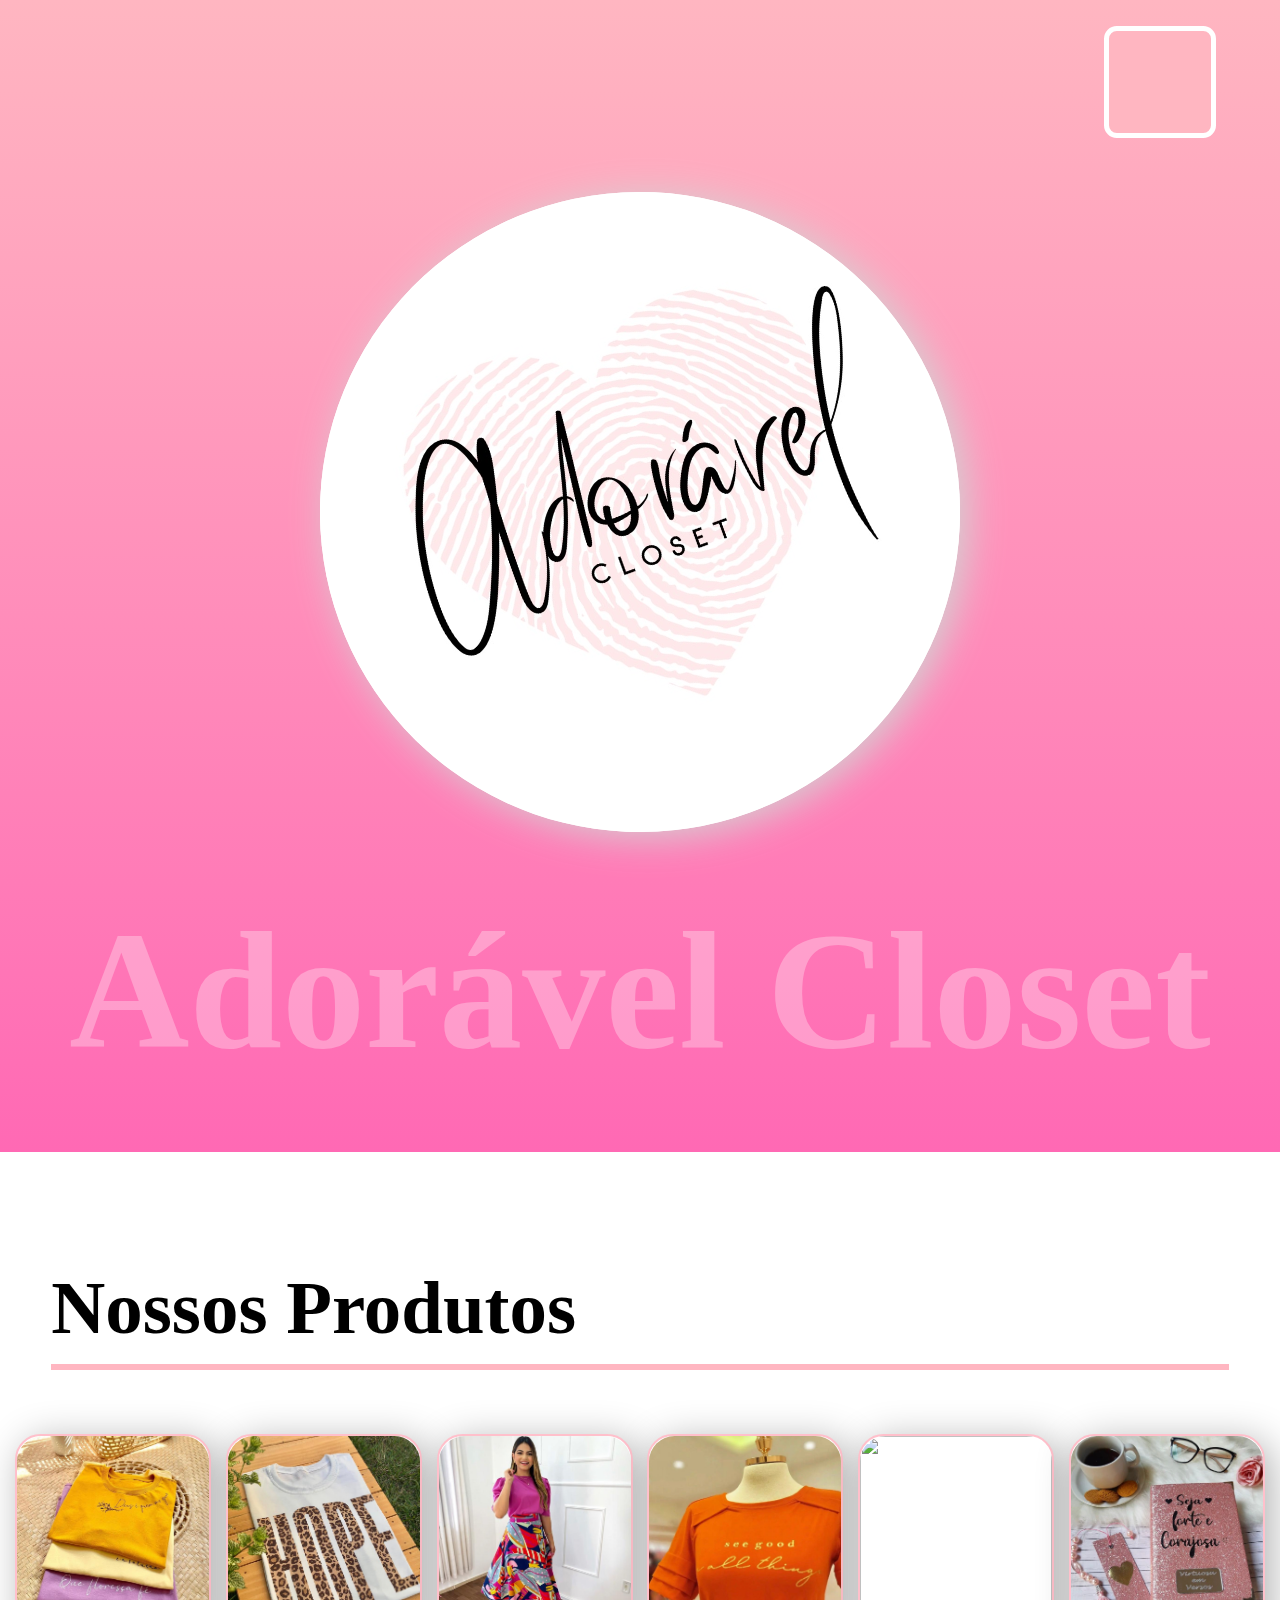
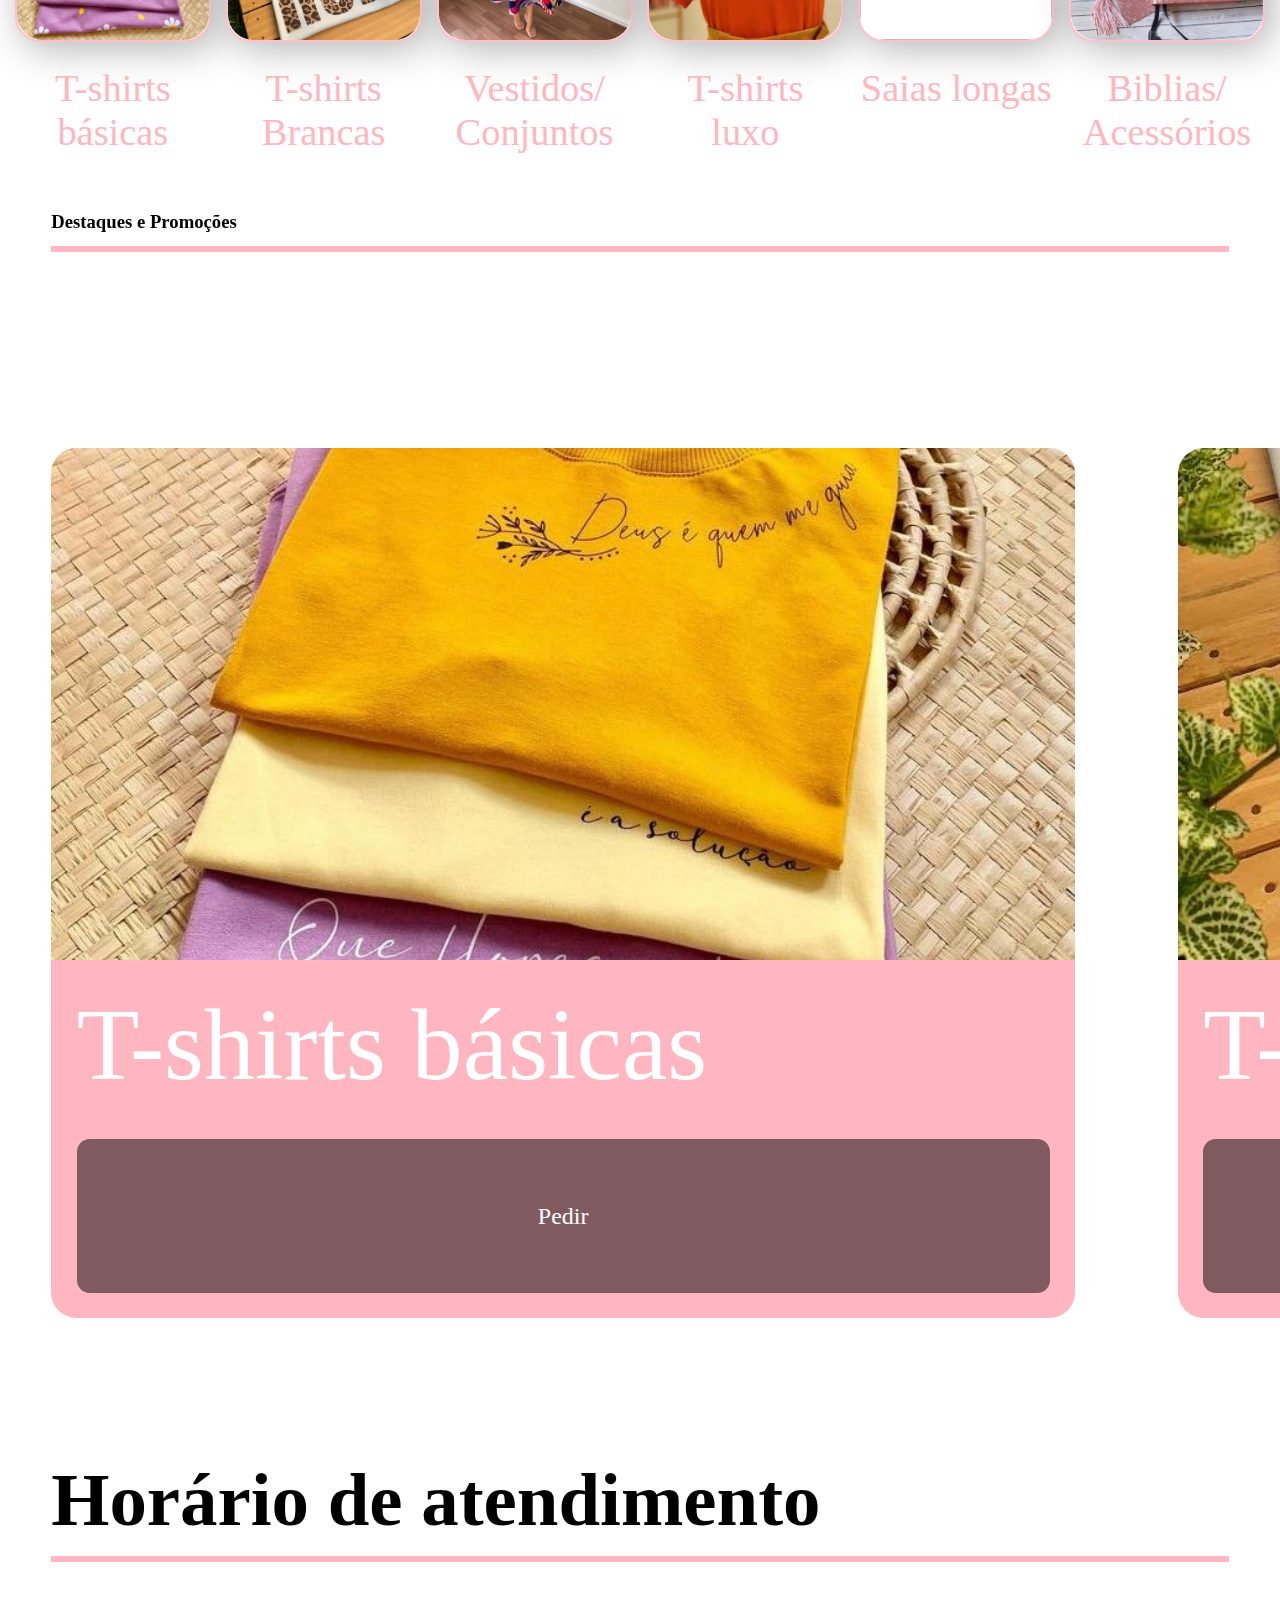
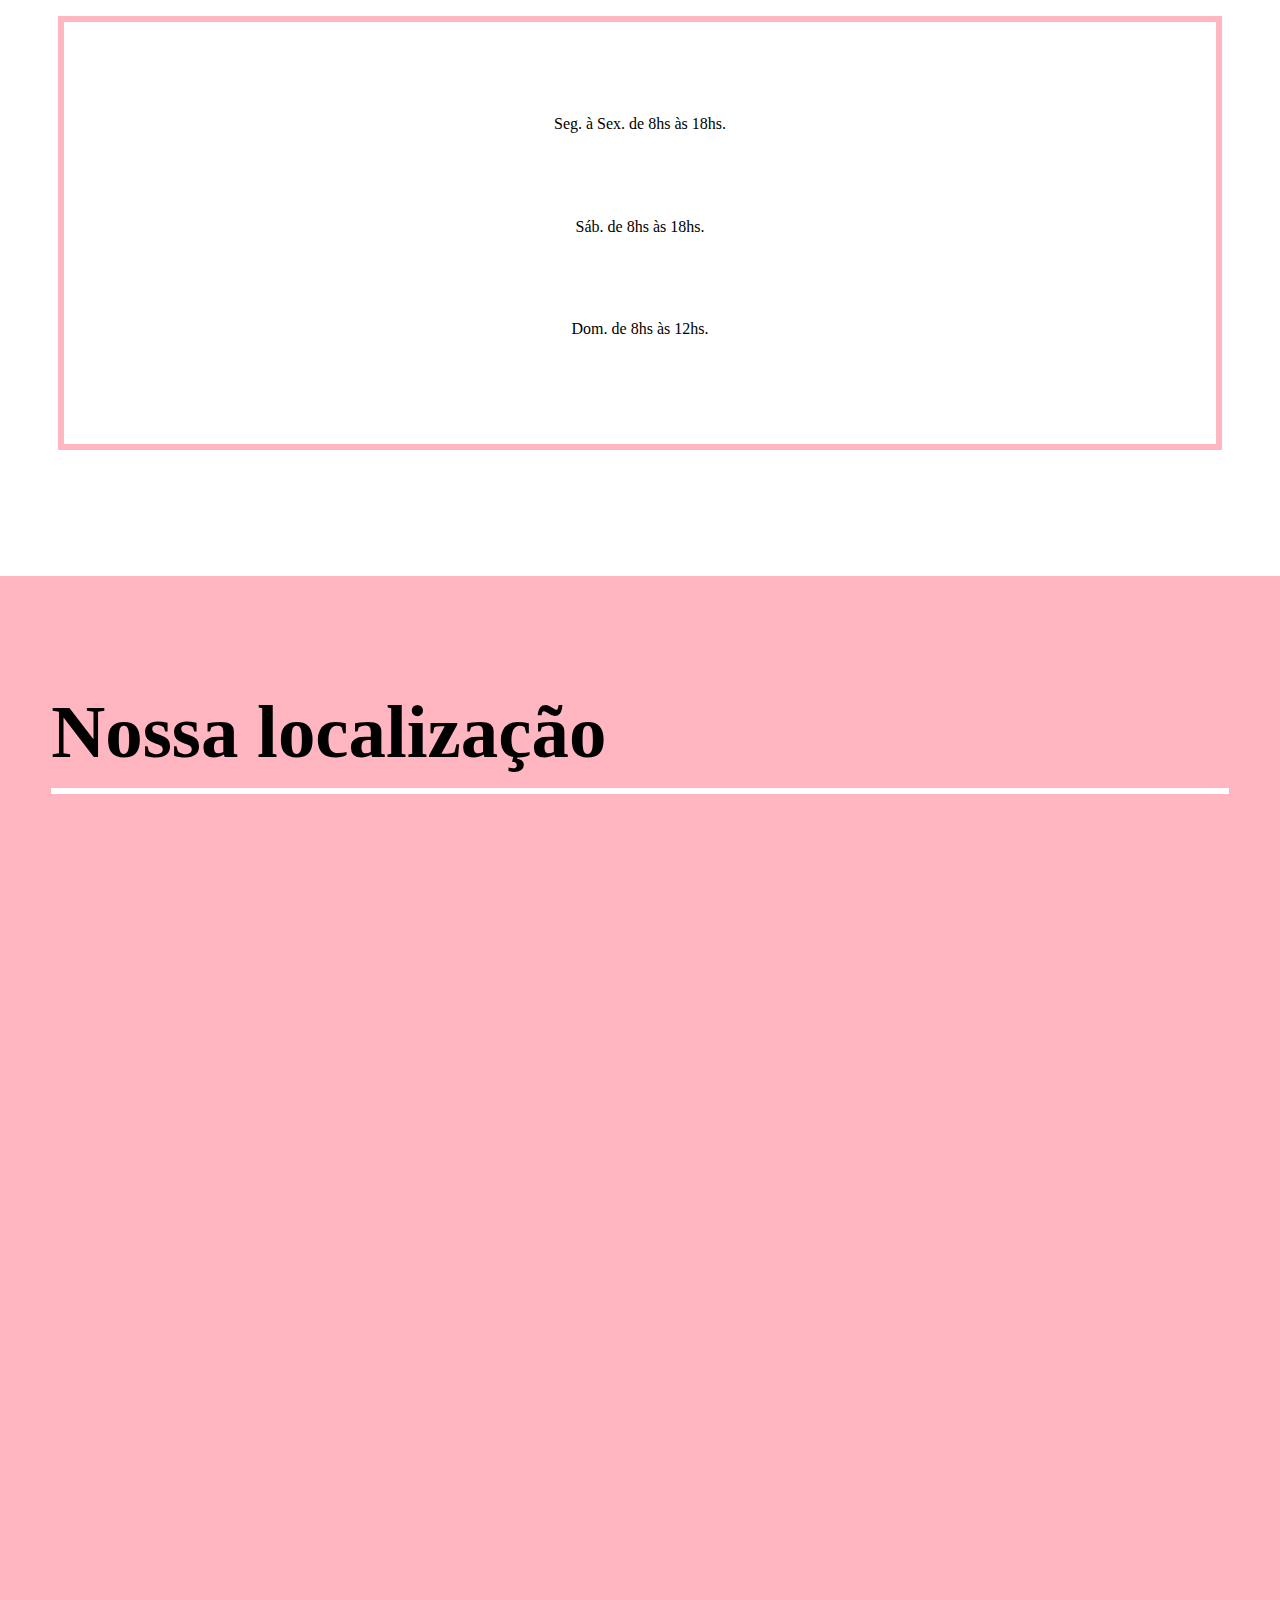
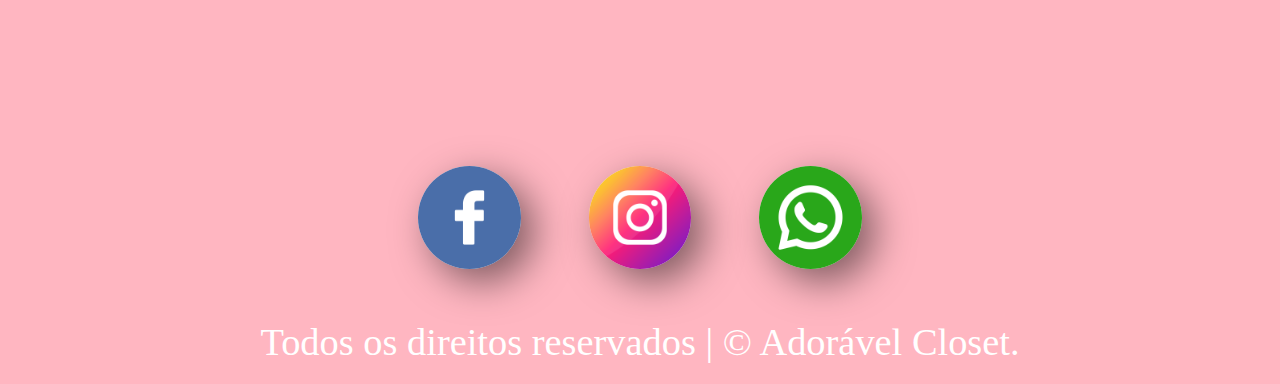
==== commit 87e857c6: "Update index.html" ====
--- a/index.html
+++ b/index.html
@@ -9,7 +9,17 @@
 </head>
 
 <body>
-  <label for="check-menu" id="lab-menu"></label>
+  <label for="check-menu" id="lab-menu">
+    <div class="traco">
+      
+    </div>
+    <div class="traco">
+      
+    </div>
+    <div class="traco">
+      
+    </div>
+  </label>
   <input type="checkbox" name="" id="check-menu" value="" />
   <div class="menu">
     <a class="link-rede" href="https://m.facebook.com/profile.php?id=100011675019200">
@@ -90,10 +100,24 @@
       </div>
       
       <label for="rad5" class="lab-rad">
-        <img class="img-lab" src="assets/img/biblias.jpg" alt="">
-        <p class="titulo-categ">Bíblias e /Acessórios</p></label>
+        <img class="img-lab" src="assets/img/saias.png" alt="">
+        <p class="titulo-categ">Saias longas</p></label>
       <input type="radio" name="rads" id="rad5" value="" />
       <div class="card" id="card5">
+        <label for="fechar-card" class="lab-fechar">x</label>
+        <input type="radio" name="rads" id="fechar-card" value="" />
+        <img class="img-categ" src="assets/img/saias.png" alt="" />
+        <p class="texto-card">
+                  Lorem ipsum dolor sit amet, consectetur adipisci elit, sed eiusmod tempor incidunt ut labore et dolore magna aliqua.
+        <a class="link-card" href="https://wa.me/558587224161?text=Olá,%20Adorável%20Closet!">Pedir</a>
+        </p>
+      </div>
+      
+      <label for="rad6" class="lab-rad">
+        <img class="img-lab" src="assets/img/biblias.jpg" alt="">
+        <p class="titulo-categ">Biblias/ Acessórios</p></label>
+      <input type="radio" name="rads" id="rad6" value="" />
+      <div class="card" id="card6">
         <label for="fechar-card" class="lab-fechar">x</label>
         <input type="radio" name="rads" id="fechar-card" value="" />
         <img class="img-categ" src="assets/img/biblias.jpg" alt="" />
@@ -102,20 +126,6 @@
         <a class="link-card" href="https://wa.me/558587224161?text=Olá,%20Adorável%20Closet!">Pedir</a>
         </p>
       </div>
-      <!--
-      <label for="rad6" class="lab-rad">
-        <img class="img-lab" src="assets/img/img6.png" alt="">
-        <p class="titulo-categ">Acessórios</p></label>
-      <input type="radio" name="rads" id="rad6" value="" />
-      <div class="card" id="card6">
-        <label for="fechar-card" class="lab-fechar">x</label>
-        <input type="radio" name="rads" id="fechar-card" value="" />
-        <img class="img-categ" src="assets/img/img6.jpg" alt="" />
-        <p class="texto-card">
-                  Lorem ipsum dolor sit amet, consectetur adipisci elit, sed eiusmod tempor incidunt ut labore et dolore magna aliqua.
-        <a class="link-card" href="https://wa.me/558587224161?text=Olá,%20Adorável%20Closet!">Pedir</a>
-        </p>
-      </div>-->
       
       
     </section>
--- a/assets/css/style.css
+++ b/assets/css/style.css
@@ -4,7 +4,7 @@
   font-size: 5vw;
   font-family: 'roboto';
   user-select: none;
-  background: #444;
+  background: white;
 }
 .cabecalho{
   background: transparent;
@@ -19,31 +19,33 @@
   width: 100%;
   height: 100%;
   top: 0;
-  background: white;
+  background-image: linear-gradient(lightpink, hotpink);
 }
 .img-banner{
   width: 100%;
   height: 100%;
   object-fit: cover;
-  object-position: top;
+  object-position: center;
+  display: none;
 }
 h1{
   position: absolute;
   margin: auto;
   background: ;
-  right: 5vw;
-  top: 40vw;
+  right: ;
+  top: 70vw;
   font-family: ;
-  font-size: 21vw;
-  width: ;
+  font-size: 13vw;
+  width: 100vw;
   color: white;
   font-weight: 900;
   z-index: 9;
   text-shadow: 1vw 1vw 3vw whit;
-  opacity: .5;
+  opacity: .3;
+  text-align: center;
 }
 h2{
-  background: red;
+  background: transparent;
   position: absolute;
   width: ;
   font-size: 1rem;
@@ -57,11 +59,10 @@
 .logo{
   background: white;
   position: relative;
-  margin: ;
-  width: 40vw;
-  height: 40vw;
-  left: 3vw;
-  top: 3vw;
+  margin: auto;
+  width: 50vw;
+  height: 50vw;
+  top: 15vw;
   border-radius: 100%;
   box-shadow: .5vw .5vw 3vw lightgrey;
   animation-name: animalogo;
@@ -89,7 +90,7 @@
   border-radius: 100%;
 }
 #lab-menu{
-  background: #444;
+  background: lightpink;
   width: 8vw;
   height: 8vw;
   display: block;
@@ -141,7 +142,7 @@
   background: transparent;
   border-bottom: solid .5vw lightpink;
   width: 92vw;
-  color: white;
+  color: black;
   position: absolute;
 }
 .bloco{
@@ -153,7 +154,7 @@
   
 }
 #bloco1{
-  height: 45vw;
+  height: 40vw;
   background: ;
 }
 #bloco2{
@@ -162,33 +163,35 @@
 .lab-rad{
   background: white;
   display: block;
-  width: 19vw;
-  position: relative;
-  height: 18vw;
+  width: 15vw;
+  position: relative;
+  height: 16vw;
   border-radius: 2vw;
   box-shadow: .5vw .5vw 3vw rgba(0,0,0,.3);
-  top: 21vw;
+  top: 22vw;
+  margin: 0;
+  border: solid pink .2vw;
 }
 .titulo-categ{
   position: relative;
   top: 15vw;
   font-weight: 500;
-  font-size: 4vw;
+  font-size: 3vw;
   text-align: center;
   color: lightpink;
 }
-#rad1,#rad2,#rad3,#rad4{
+#rad1,#rad2,#rad3,#rad4,#rad5,#rad6{
   display: none;
 }
 .card{
   background: whitesmoke;
   position: relative;
   width: 100vw;
-  height: 150vw;
+  height: 169vw;
   z-index: 9;
   position: absolute;
   left: -100vw;
-  top: 40vw;
+  top: 39vw;
   transition: .3s;
 }
 .texto-card{
@@ -197,6 +200,7 @@
   width: 80vw;
   margin: auto;
   padding: 5vw;
+  top: 9vw;
 }
 .link-card{
   background: #444;
@@ -225,6 +229,14 @@
   background: ;
 }
 #rad4:checked~#card4{
+  transition: .3s;
+  left: 0;
+}
+#rad5:checked~#card5{
+  transition: .3s;
+  left: 0;
+}
+#rad6:checked~#card6 {
   transition: .3s;
   left: 0;
 }
@@ -257,7 +269,7 @@
   object-fit: cover;
   object-position: center;
   width: 90vw;
-  height: 100vw;
+  height: 110vw;
   position: relative;
   margin: auto;
   display: block;
@@ -281,12 +293,12 @@
   height: 100vw;
   margin: auto;
   position: relative;
-  
+  top: 10vw;
 }
 .destaques{
-  background: white;
+  background: ;
   width: 80vw;
-  height: 100vw;
+  height: 150vw;
   position: relative;
   display: block;
 }
@@ -296,9 +308,9 @@
   height: 50vw;
 }
 #bloco-horario{
-  background: #444;
-  width: 100vw;
-  height: 60vw;
+  background: transparent;
+  width: 100vw;
+  height: 65vw;
 }
 .texto-hora{
   border: solid lightpink .5vw;
@@ -308,27 +320,31 @@
   text-align: center;
   line-height: 8vw;
   font-size: 1rem;
-  color: white;
-  font-weight: 300;
-  position: relative;
-  top: 18vw;
+  color: black;
+  font-weight: 500;
+  position: relative;
+  top: 20vw;
+  background: transparent;
 }
 #bloco-local{
-  height: 92vw;
-  background: #444;
-  border-top: solid #444 1vw;
+  height: 90vw;
+  background: lightpink;
+}
+#titulo-local{
+  color: black;
+  border-bottom: solid .5vw white;
 }
 .iframe-local{
   width: 98vw;
-  height: 70vw;
+  height: 65vw;
   margin: auto;
   position: relative;
   top: 11vw;
 }
 .rodape{
-  background: #444;
-  width: 100vw;
-  height: 30vw;
+  background: lightpink;
+  width: 100vw;
+  height: 20vw;
   position: relative;
 }
 .menu-rodape{
@@ -337,7 +353,7 @@
   height: 10vw;
   position: relative;
   margin: auto;
-  top: 10vw;
+  top: 2vw;
   display: flex;
   justify-content: space-around;
 }
@@ -352,7 +368,7 @@
   color: white;
   text-align: center;
   position: relative;
-  top: 15vw;
+  top: 5vw;
   margin: auto;
   font-size: 3vw;
 }
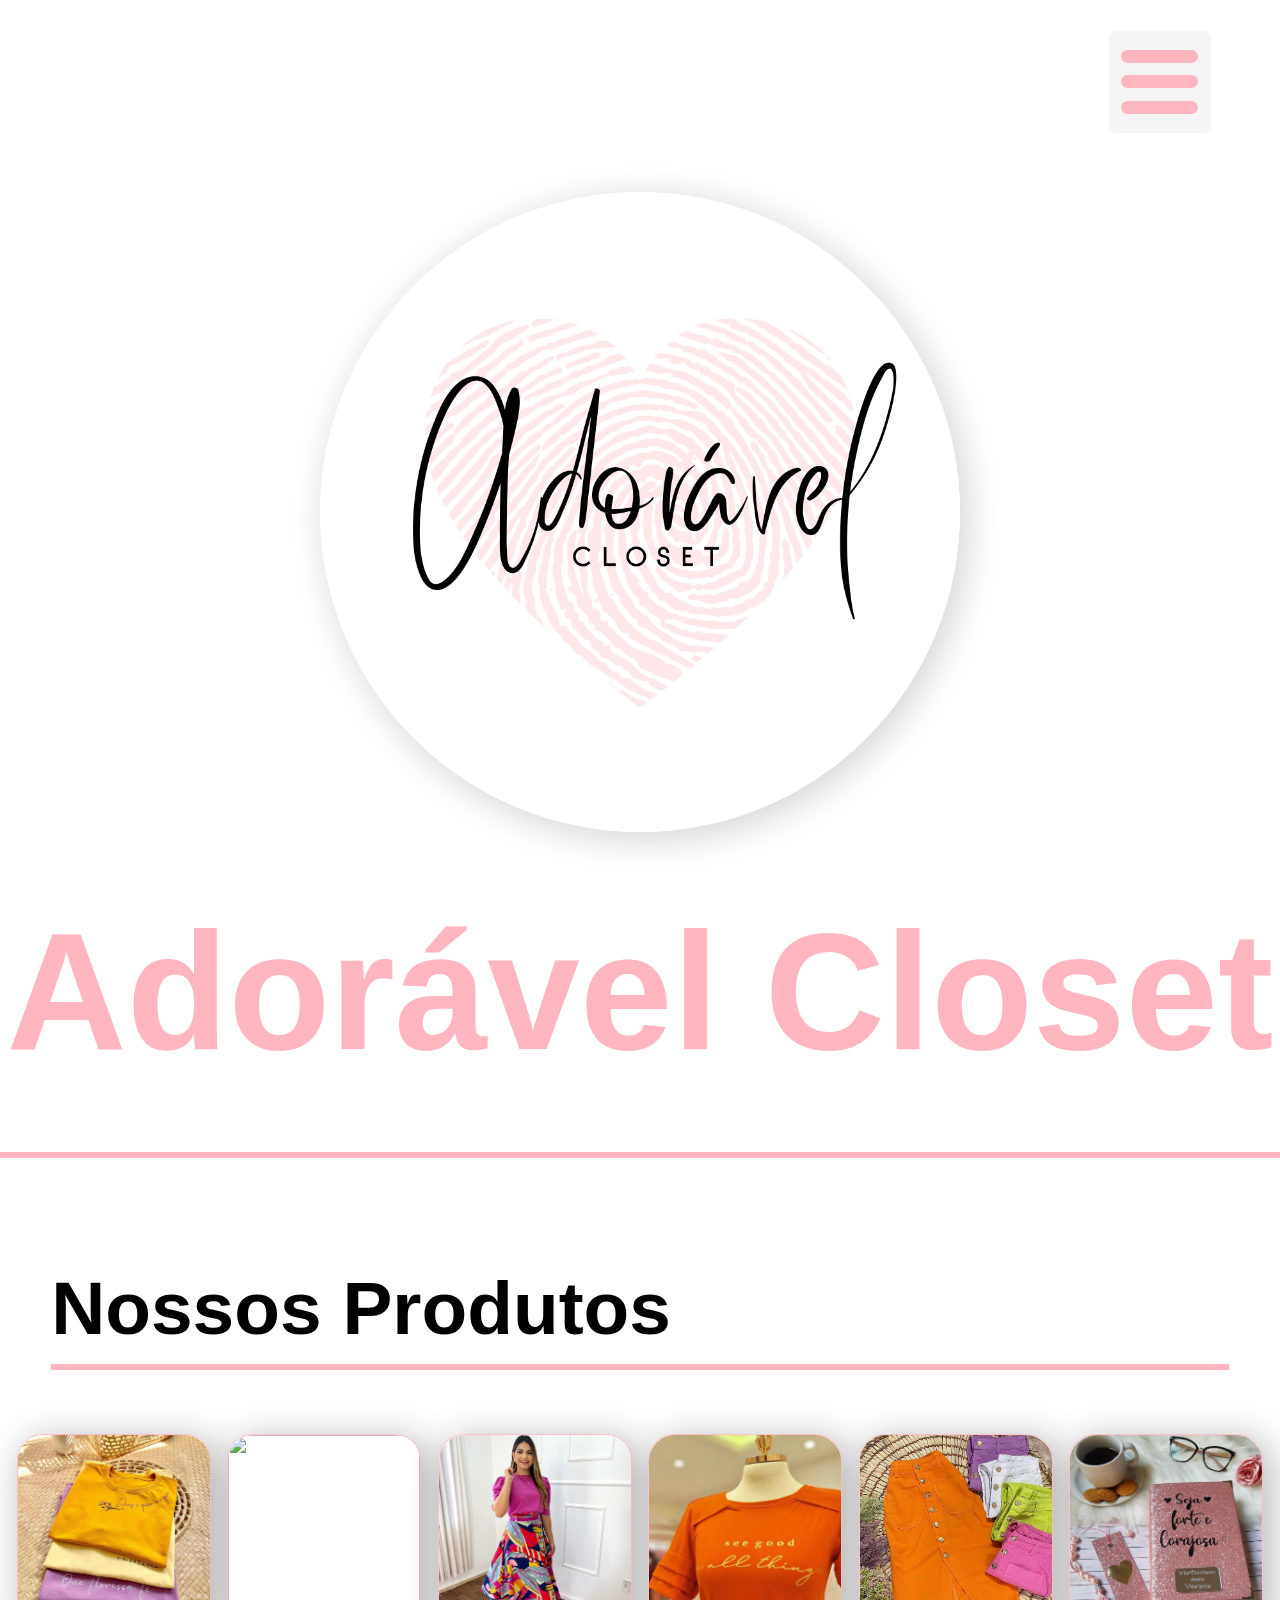
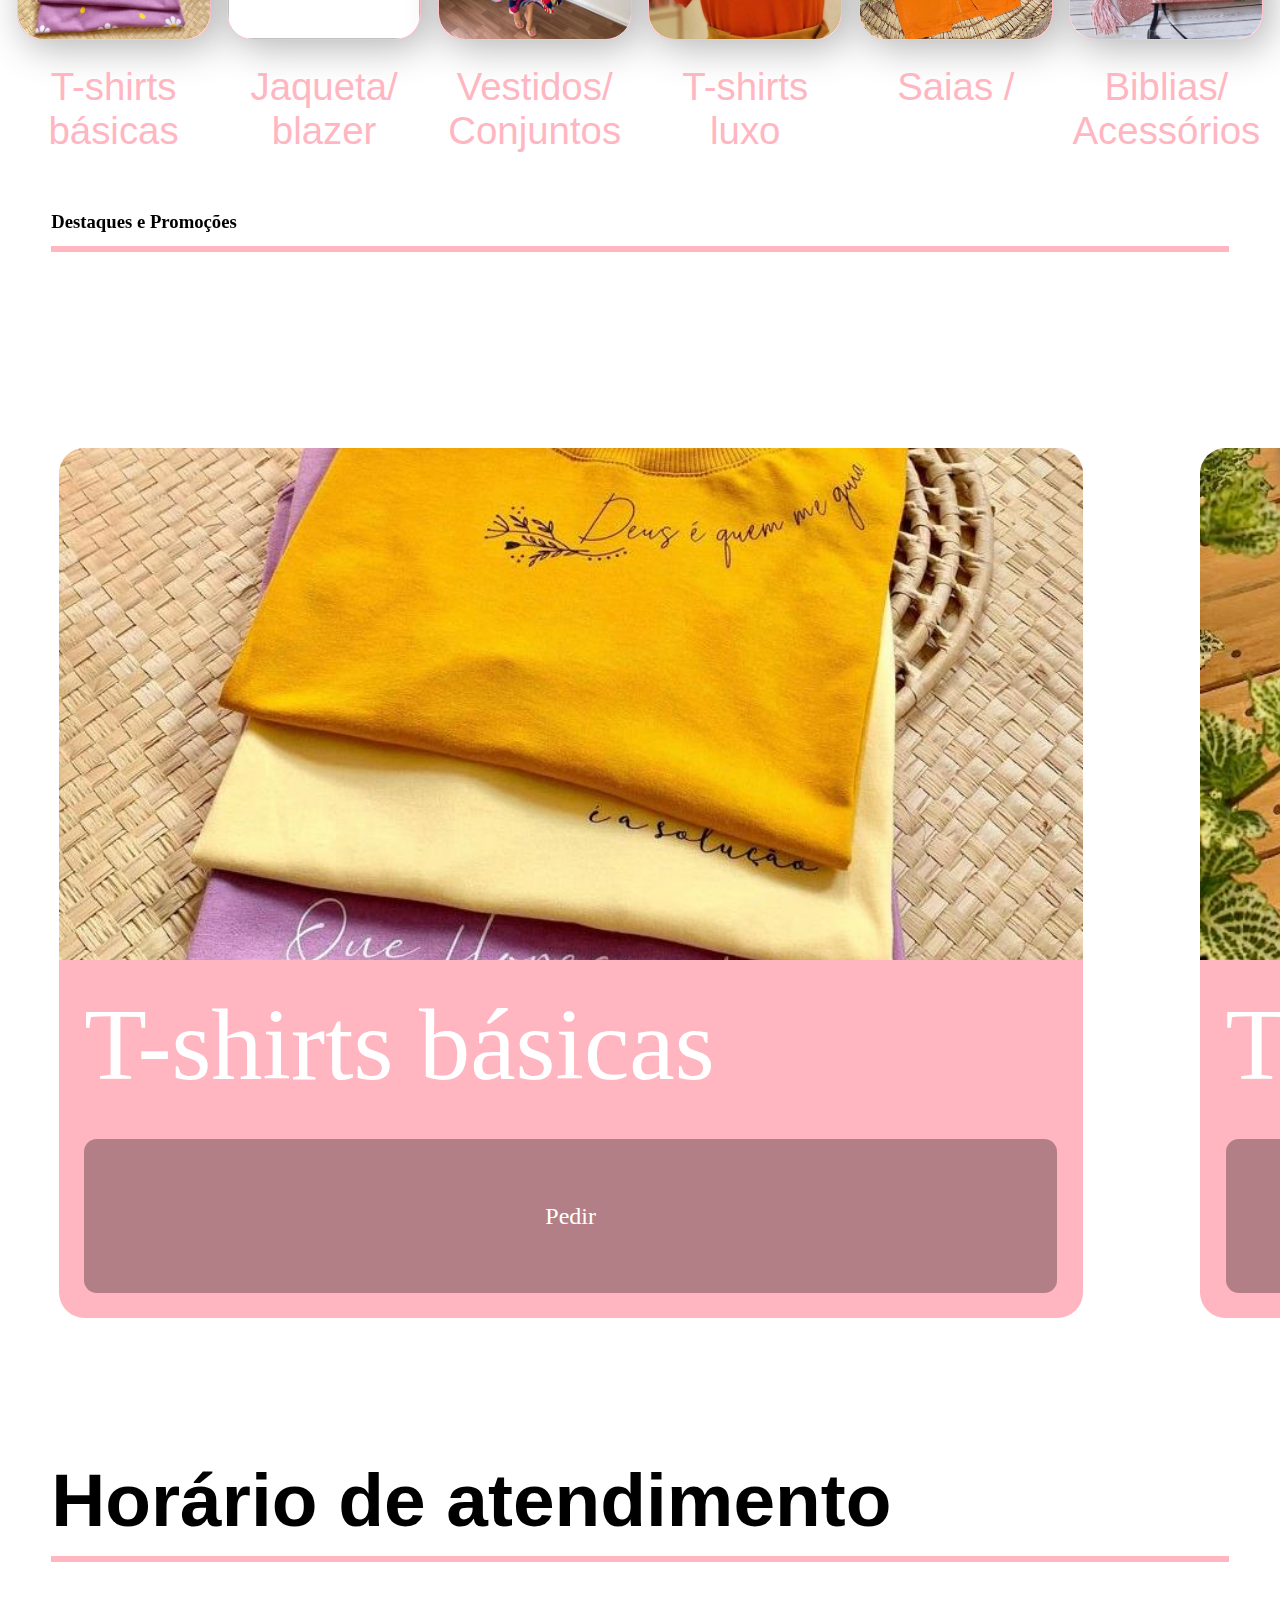
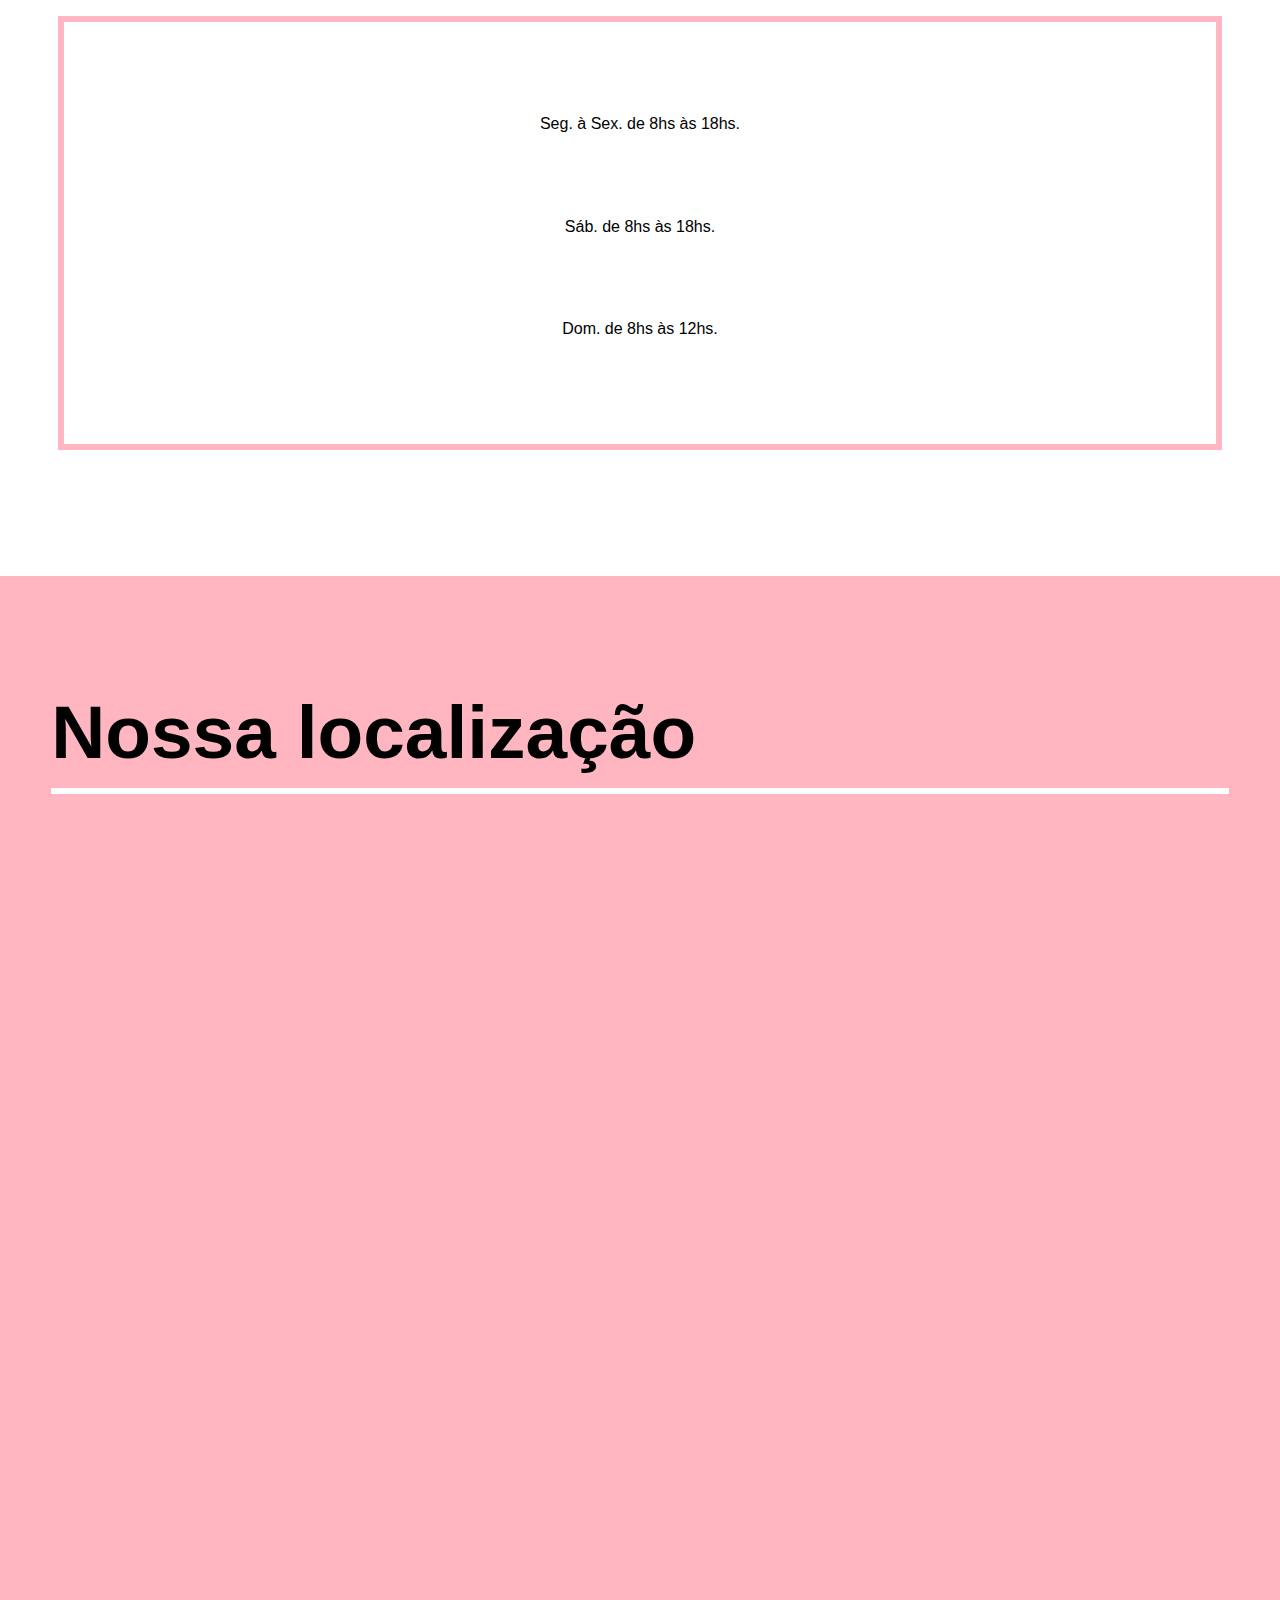
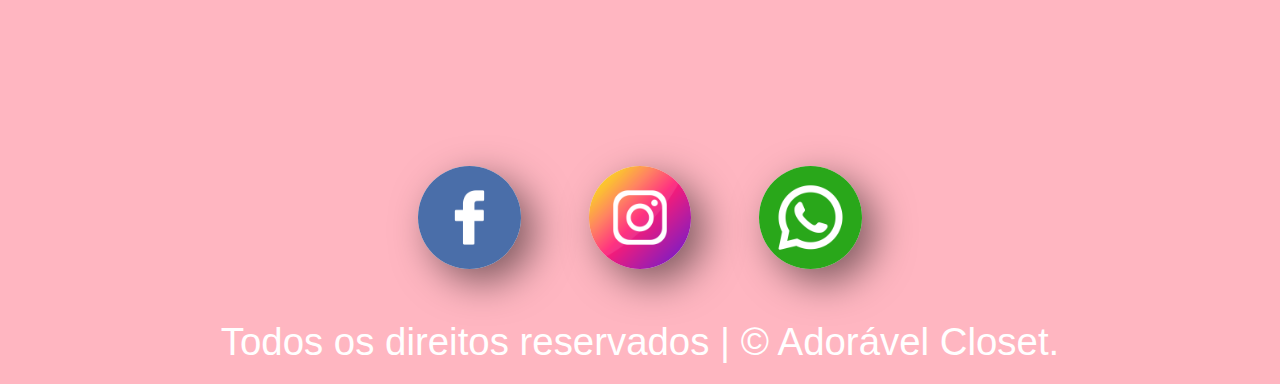
==== commit 30cfad0b: "Update index.html" ====
--- a/index.html
+++ b/index.html
@@ -53,20 +53,20 @@
         <input type="radio" name="rads" id="fechar-card" value="" />
         <img class="img-categ" src="assets/img/t-shirtbasica.jpg" alt="" />
         <p class="texto-card">
-          Lorem ipsum dolor sit amet, consectetur adipisci elit, sed eiusmod tempor incidunt ut labore et dolore magna aliqua.
+          Consultar cores e tamanhos disponíveis
           <a class="link-card" href="https://wa.me/558587224161?text=Olá,%20Adorável%20Closet!">Pedir</a>
         </p>
       </div>
       
-      <label for="rad2" class="lab-rad"><img class="img-lab" src="assets/img/t-shirtbranca.jpg" alt="">
-      <p class="titulo-categ">T-shirts Brancas</p></label>
+      <label for="rad2" class="lab-rad"><img class="img-lab" src="assets/img/jaquetas.jpg" alt="">
+      <p class="titulo-categ">Jaqueta/ blazer</p></label>
       <input type="radio" name="rads" id="rad2" value="" />
       <div class="card" id="card2">
         <label for="fechar-card" class="lab-fechar">x</label>
         <input type="radio" name="rads" id="fechar-card" value="" />
-        <img class="img-categ" src="assets/img/t-shirtbranca.jpg" alt="" />
+        <img class="img-categ" src="assets/img/jaquetas.jpg" alt="" />
         <p class="texto-card">
-          Lorem ipsum dolor sit amet, consectetur adipisci elit, sed eiusmod tempor incidunt ut labore et dolore magna aliqua.
+          Consultar cores e tamanhos disponíveis
           <a class="link-card" href="https://wa.me/558587224161?text=Olá,%20Adorável%20Closet!">Pedir</a>
           </p>
       </div>
@@ -80,7 +80,7 @@
         <input type="radio" name="rads" id="fechar-card" value="" />
         <img class="img-categ" src="assets/img/vestido.jpg" alt="" />
         <p class="texto-card">
-          Lorem ipsum dolor sit amet, consectetur adipisci elit, sed eiusmod tempor incidunt ut labore et dolore magna aliqua.
+          Consultar cores e tamanhos disponíveis
           <a class="link-card" href="https://wa.me/558587224161?text=Olá,%20Adorável%20Closet!">Pedir</a>
           </p>
       </div>
@@ -94,21 +94,21 @@
         <input type="radio" name="rads" id="fechar-card" value="" />
         <img class="img-categ" src="assets/img/t-shirtluxo.jpg" alt="" />
         <p class="texto-card">
-                  Lorem ipsum dolor sit amet, consectetur adipisci elit, sed eiusmod tempor incidunt ut labore et dolore magna aliqua.
+                  Consultar cores e tamanhos disponíveis
         <a class="link-card" href="https://wa.me/558587224161?text=Olá,%20Adorável%20Closet!">Pedir</a>
         </p>
       </div>
       
       <label for="rad5" class="lab-rad">
         <img class="img-lab" src="assets/img/saias.png" alt="">
-        <p class="titulo-categ">Saias longas</p></label>
+        <p class="titulo-categ">Saias /</p></label>
       <input type="radio" name="rads" id="rad5" value="" />
       <div class="card" id="card5">
         <label for="fechar-card" class="lab-fechar">x</label>
         <input type="radio" name="rads" id="fechar-card" value="" />
         <img class="img-categ" src="assets/img/saias.png" alt="" />
         <p class="texto-card">
-                  Lorem ipsum dolor sit amet, consectetur adipisci elit, sed eiusmod tempor incidunt ut labore et dolore magna aliqua.
+                  Consultar cores e tamanhos disponíveis
         <a class="link-card" href="https://wa.me/558587224161?text=Olá,%20Adorável%20Closet!">Pedir</a>
         </p>
       </div>
@@ -122,7 +122,7 @@
         <input type="radio" name="rads" id="fechar-card" value="" />
         <img class="img-categ" src="assets/img/biblias.jpg" alt="" />
         <p class="texto-card">
-                  Lorem ipsum dolor sit amet, consectetur adipisci elit, sed eiusmod tempor incidunt ut labore et dolore magna aliqua.
+                  Consultar cores e tamanhos disponíveis
         <a class="link-card" href="https://wa.me/558587224161?text=Olá,%20Adorável%20Closet!">Pedir</a>
         </p>
       </div>
--- a/assets/css/style.css
+++ b/assets/css/style.css
@@ -5,9 +5,10 @@
   font-family: 'roboto';
   user-select: none;
   background: white;
+  font-family: arial;
 }
 .cabecalho{
-  background: transparent;
+  background: white;
   width: 100vw;
   height: 90vw;
   position: relative;
@@ -20,6 +21,8 @@
   height: 100%;
   top: 0;
   background-image: linear-gradient(lightpink, hotpink);
+  background: white;
+  border-bottom: solid lightpink .5vw;
 }
 .img-banner{
   width: 100%;
@@ -37,11 +40,11 @@
   font-family: ;
   font-size: 13vw;
   width: 100vw;
-  color: white;
+  color: lightpink;
   font-weight: 900;
   z-index: 9;
   text-shadow: 1vw 1vw 3vw whit;
-  opacity: .3;
+  opacity: 1;
   text-align: center;
 }
 h2{
@@ -68,7 +71,6 @@
   animation-name: animalogo;
   animation-duration: 3s;
   z-index: 9;
-  transform: rotate(-20deg)
 }
 @keyframes animalogo{
   25%{
@@ -90,7 +92,7 @@
   border-radius: 100%;
 }
 #lab-menu{
-  background: lightpink;
+  background: whitesmoke;
   width: 8vw;
   height: 8vw;
   display: block;
@@ -100,6 +102,15 @@
   border-radius: 1vw;
   z-index: 9;
   border: .4vw solid white;
+}
+.traco{
+  background: lightpink;
+  position: relative;
+  width: 6vw;
+  height: 1vw;
+  margin: 1vw auto;
+  top: .5vw;
+  border-radius: 100vw;
 }
 .menu{
   background: transparent;
@@ -126,7 +137,7 @@
 }
 #check-menu:checked~.cabecalho{
   transition: .1s;
-  margin-top: 13vw;
+  margin-top: 14vw;
 }
 
 main{
@@ -170,7 +181,7 @@
   box-shadow: .5vw .5vw 3vw rgba(0,0,0,.3);
   top: 22vw;
   margin: 0;
-  border: solid pink .2vw;
+  border: solid pink .1vw;
 }
 .titulo-categ{
   position: relative;
@@ -203,7 +214,7 @@
   top: 9vw;
 }
 .link-card{
-  background: #444;
+  background: rgba(0,0,0,.3);
   color: white;
   display: block;
   padding: 2vw;
@@ -242,7 +253,7 @@
 }
 
 .lab-fechar{
-  background: #444;
+  background: lightpink;
   text-align: center;
   line-height: 8vw;
   width: 8vw;
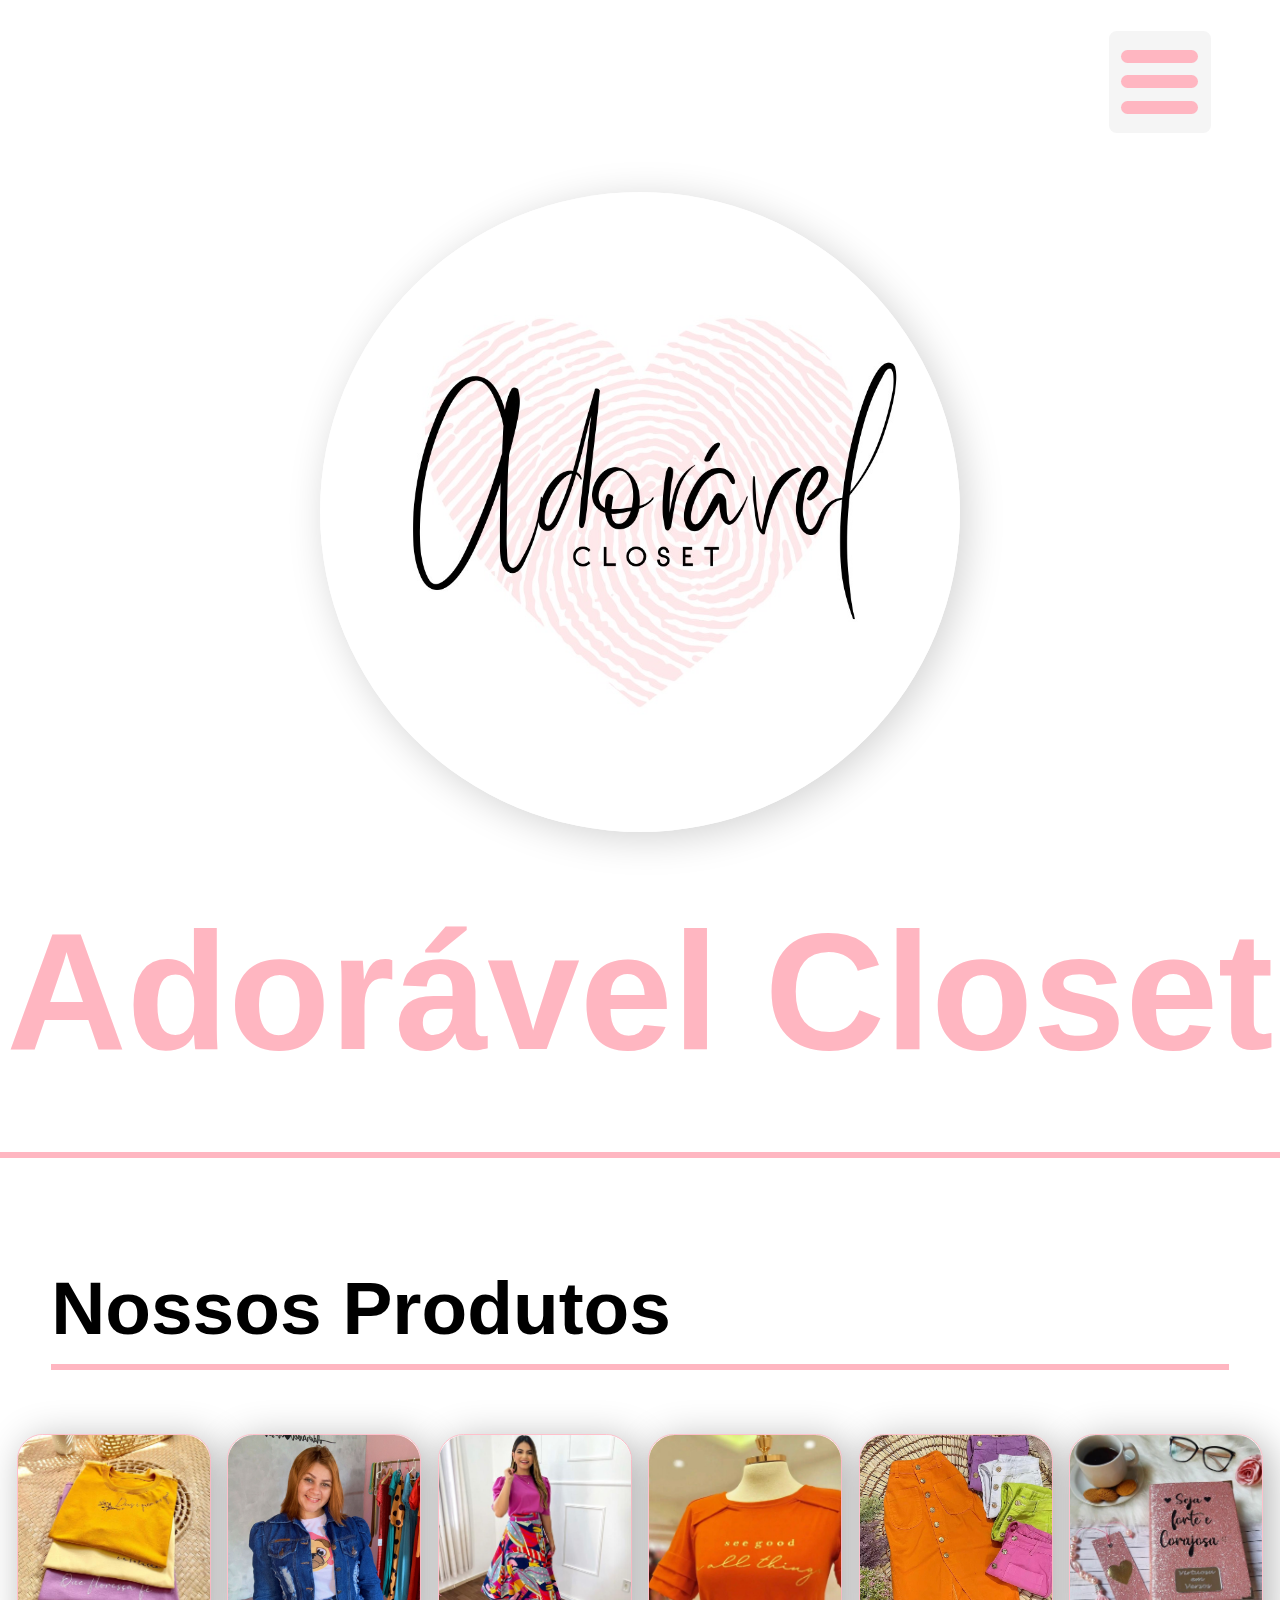
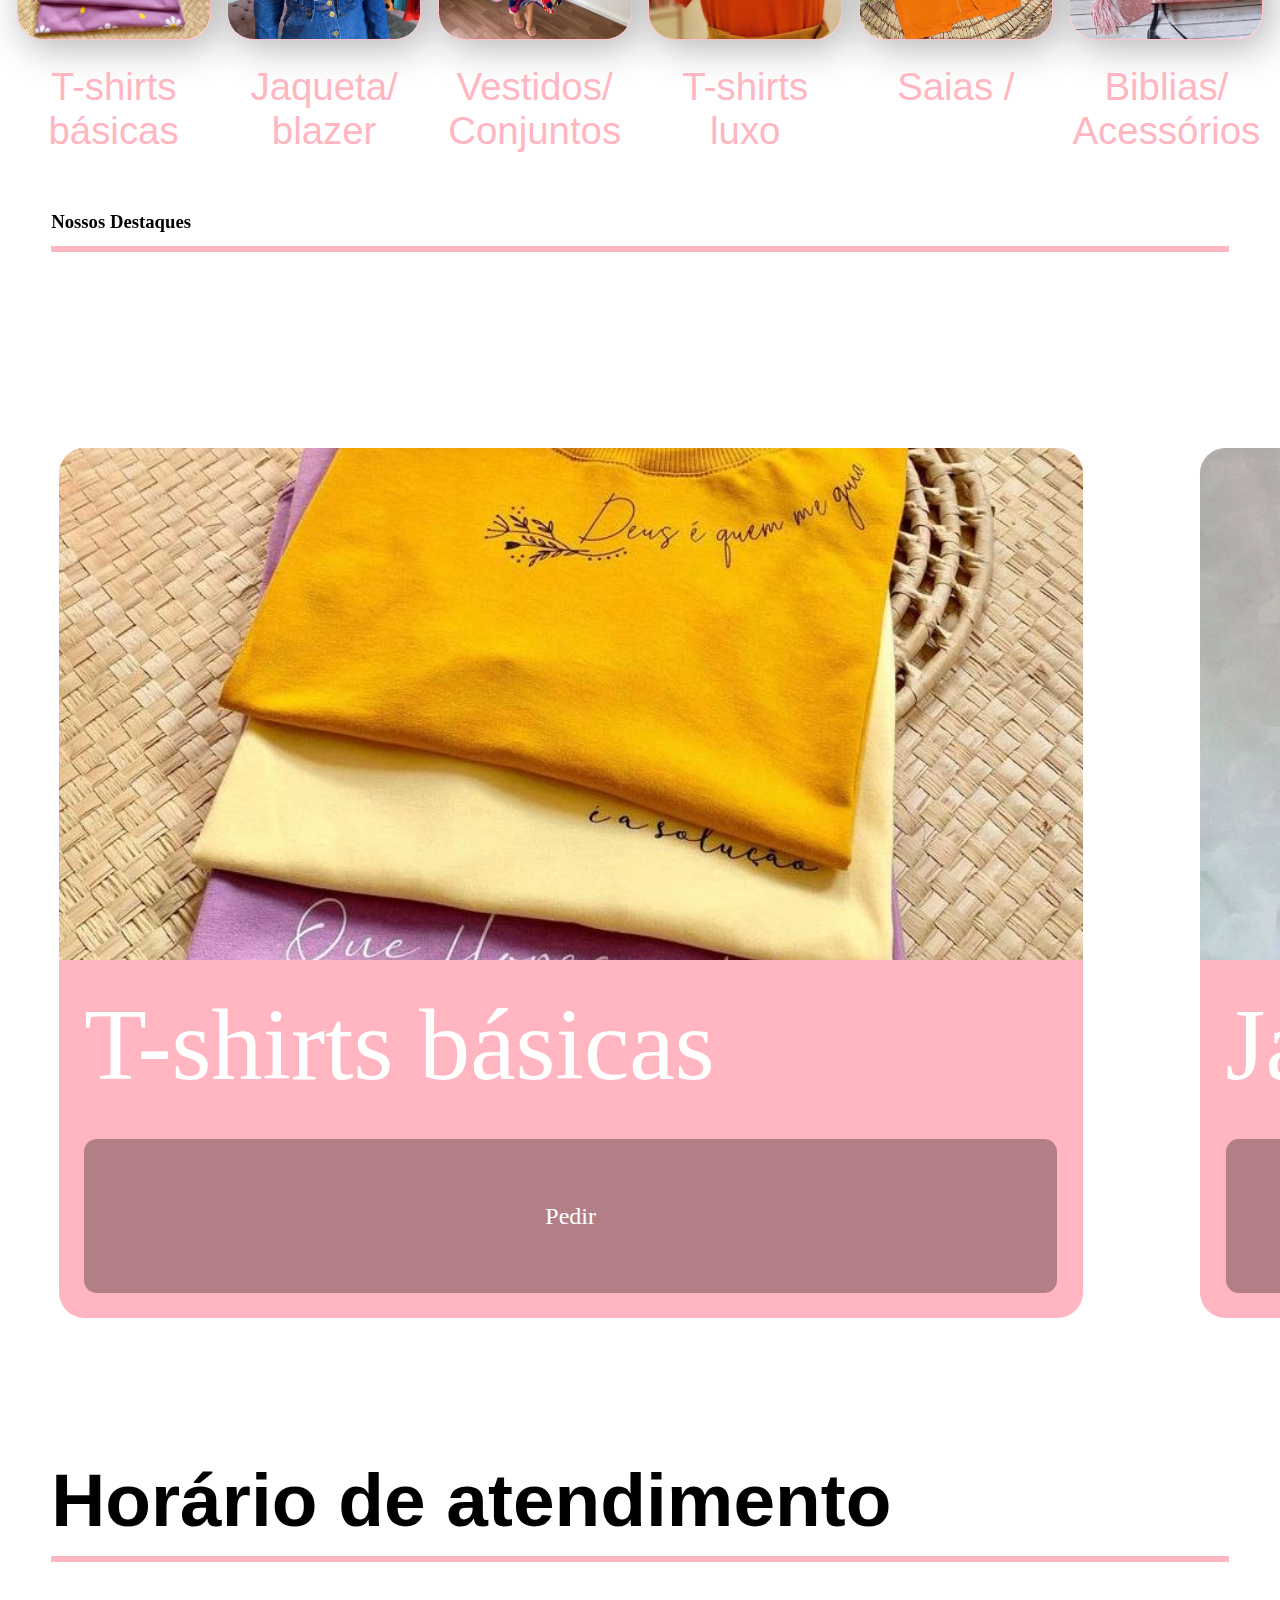
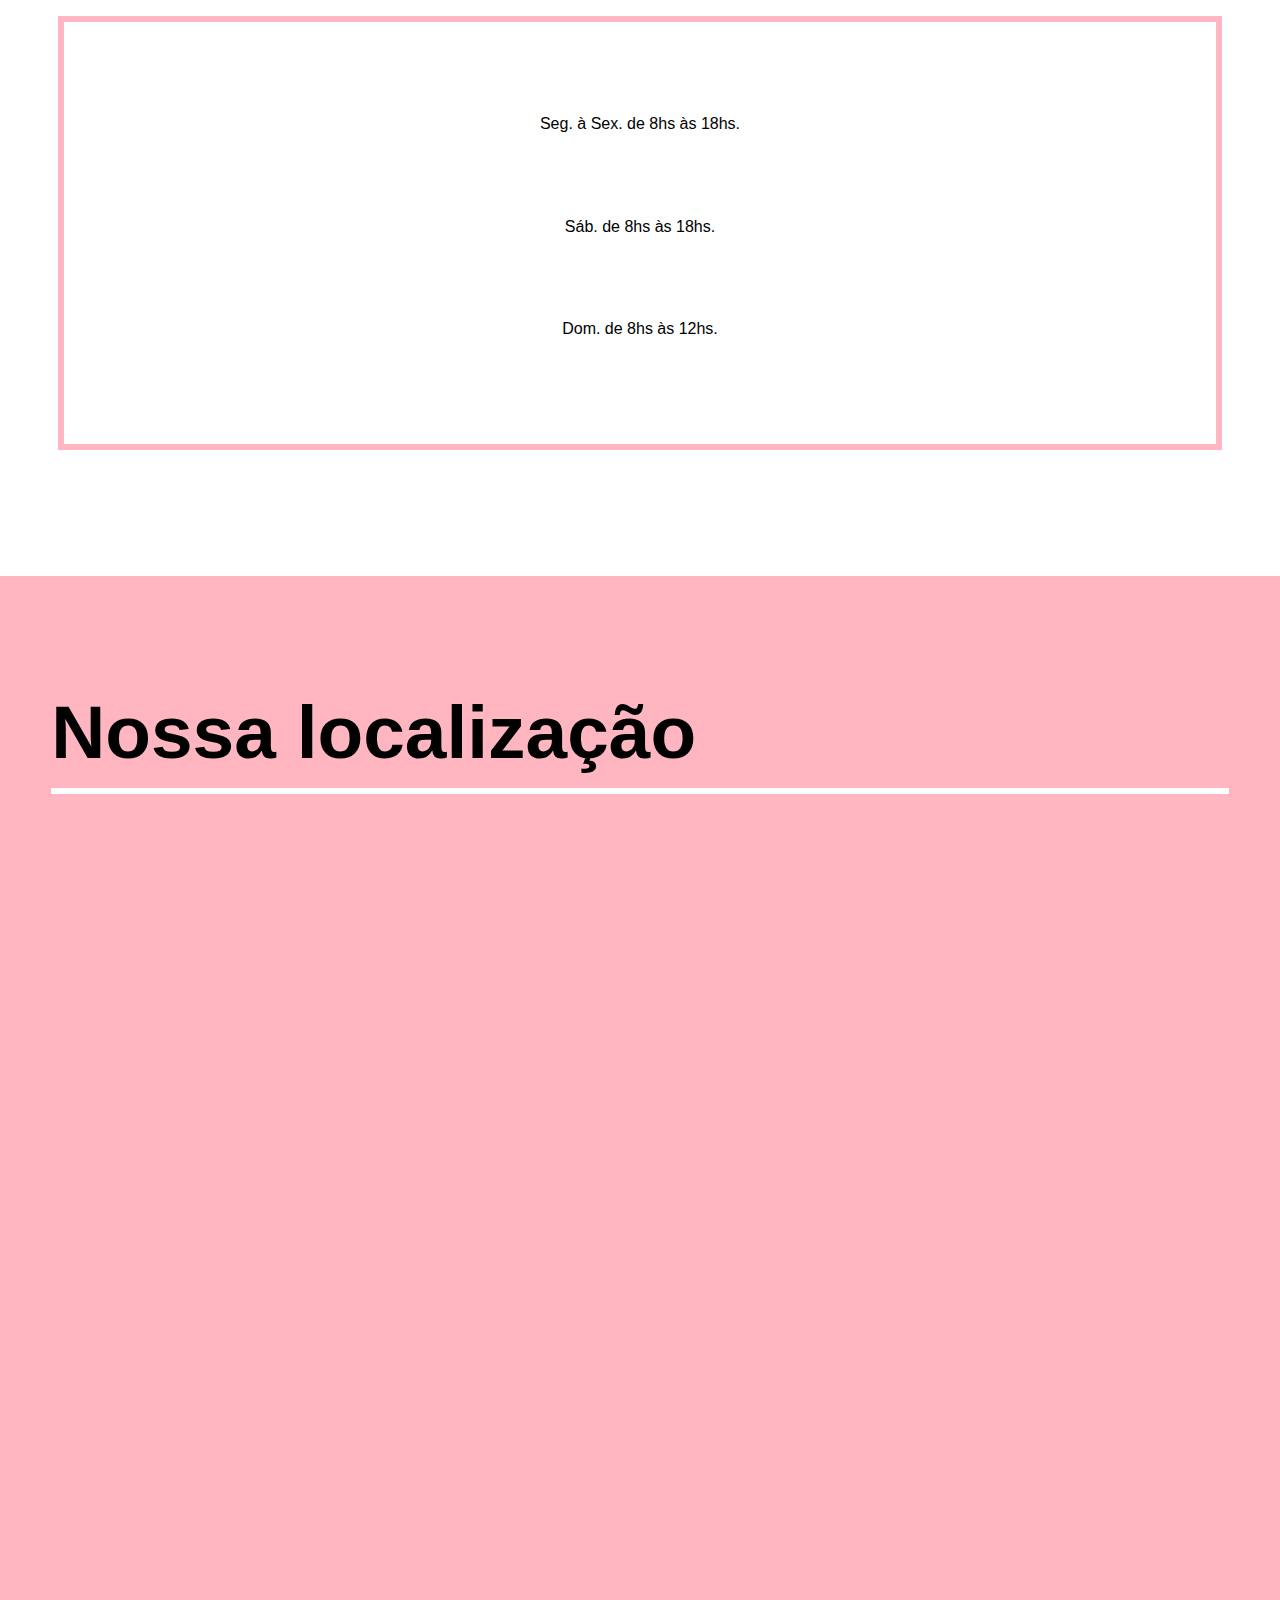
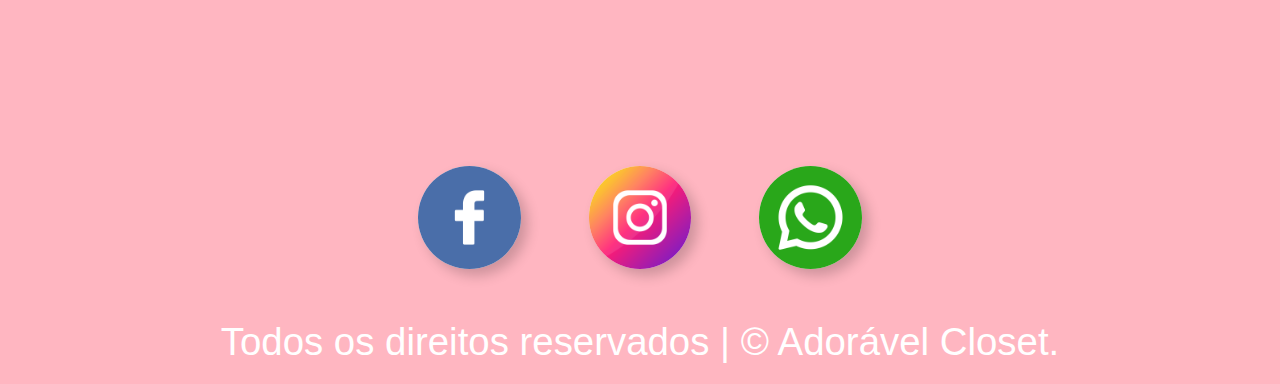
==== commit 3f9a6be9: "Update index.html" ====
--- a/index.html
+++ b/index.html
@@ -54,7 +54,7 @@
         <img class="img-categ" src="assets/img/t-shirtbasica.jpg" alt="" />
         <p class="texto-card">
           Consultar cores e tamanhos disponíveis
-          <a class="link-card" href="https://wa.me/558587224161?text=Olá,%20Adorável%20Closet!">Pedir</a>
+          <a class="link-card" href="https://wa.me/558587224161?text=Olá, Adorável Closet! Me interessei pelas t-shirts básicas.">Pedir</a>
         </p>
       </div>
       
@@ -67,7 +67,7 @@
         <img class="img-categ" src="assets/img/jaquetas.jpg" alt="" />
         <p class="texto-card">
           Consultar cores e tamanhos disponíveis
-          <a class="link-card" href="https://wa.me/558587224161?text=Olá,%20Adorável%20Closet!">Pedir</a>
+          <a class="link-card" href="https://wa.me/558587224161?text=Olá, Adorável Closet! Me interessei pelas jaquetas.">Pedir</a>
           </p>
       </div>
       
@@ -81,7 +81,7 @@
         <img class="img-categ" src="assets/img/vestido.jpg" alt="" />
         <p class="texto-card">
           Consultar cores e tamanhos disponíveis
-          <a class="link-card" href="https://wa.me/558587224161?text=Olá,%20Adorável%20Closet!">Pedir</a>
+          <a class="link-card" href="https://wa.me/558587224161?text=Olá, Adorável Closet! Me interessei pelos vestidos/conjuntos.">Pedir</a>
           </p>
       </div>
       
@@ -95,7 +95,7 @@
         <img class="img-categ" src="assets/img/t-shirtluxo.jpg" alt="" />
         <p class="texto-card">
                   Consultar cores e tamanhos disponíveis
-        <a class="link-card" href="https://wa.me/558587224161?text=Olá,%20Adorável%20Closet!">Pedir</a>
+        <a class="link-card" href="https://wa.me/558587224161?text=Olá, Adorável Closet! Me interessei pelas t-shirts luxo.">Pedir</a>
         </p>
       </div>
       
@@ -109,7 +109,7 @@
         <img class="img-categ" src="assets/img/saias.png" alt="" />
         <p class="texto-card">
                   Consultar cores e tamanhos disponíveis
-        <a class="link-card" href="https://wa.me/558587224161?text=Olá,%20Adorável%20Closet!">Pedir</a>
+        <a class="link-card" href="https://wa.me/558587224161?text=Olá, Adorável Closet! Me interessei pelas saias.">Pedir</a>
         </p>
       </div>
       
@@ -123,7 +123,7 @@
         <img class="img-categ" src="assets/img/biblias.jpg" alt="" />
         <p class="texto-card">
                   Consultar cores e tamanhos disponíveis
-        <a class="link-card" href="https://wa.me/558587224161?text=Olá,%20Adorável%20Closet!">Pedir</a>
+        <a class="link-card" href="https://wa.me/558587224161?text=Olá, Adorável Closet! Me interessei pelas bíblias.">Pedir</a>
         </p>
       </div>
       
--- a/assets/css/style.css
+++ b/assets/css/style.css
@@ -130,7 +130,7 @@
   top: 1vw;
   border-radius: 100%;
   background: whitesmoke;
-  box-shadow: 1vw 1vw 3vw rgba(0, 0, 0, .5);
+  box-shadow: .5vw .5vw 1vw rgba(0, 0, 0, .2);
 }
 #check-menu{
   display: none;
@@ -195,10 +195,10 @@
   display: none;
 }
 .card{
-  background: whitesmoke;
-  position: relative;
-  width: 100vw;
-  height: 169vw;
+  background: white;
+  position: relative;
+  width: 100vw;
+  height: 159vw;
   z-index: 9;
   position: absolute;
   left: -100vw;
